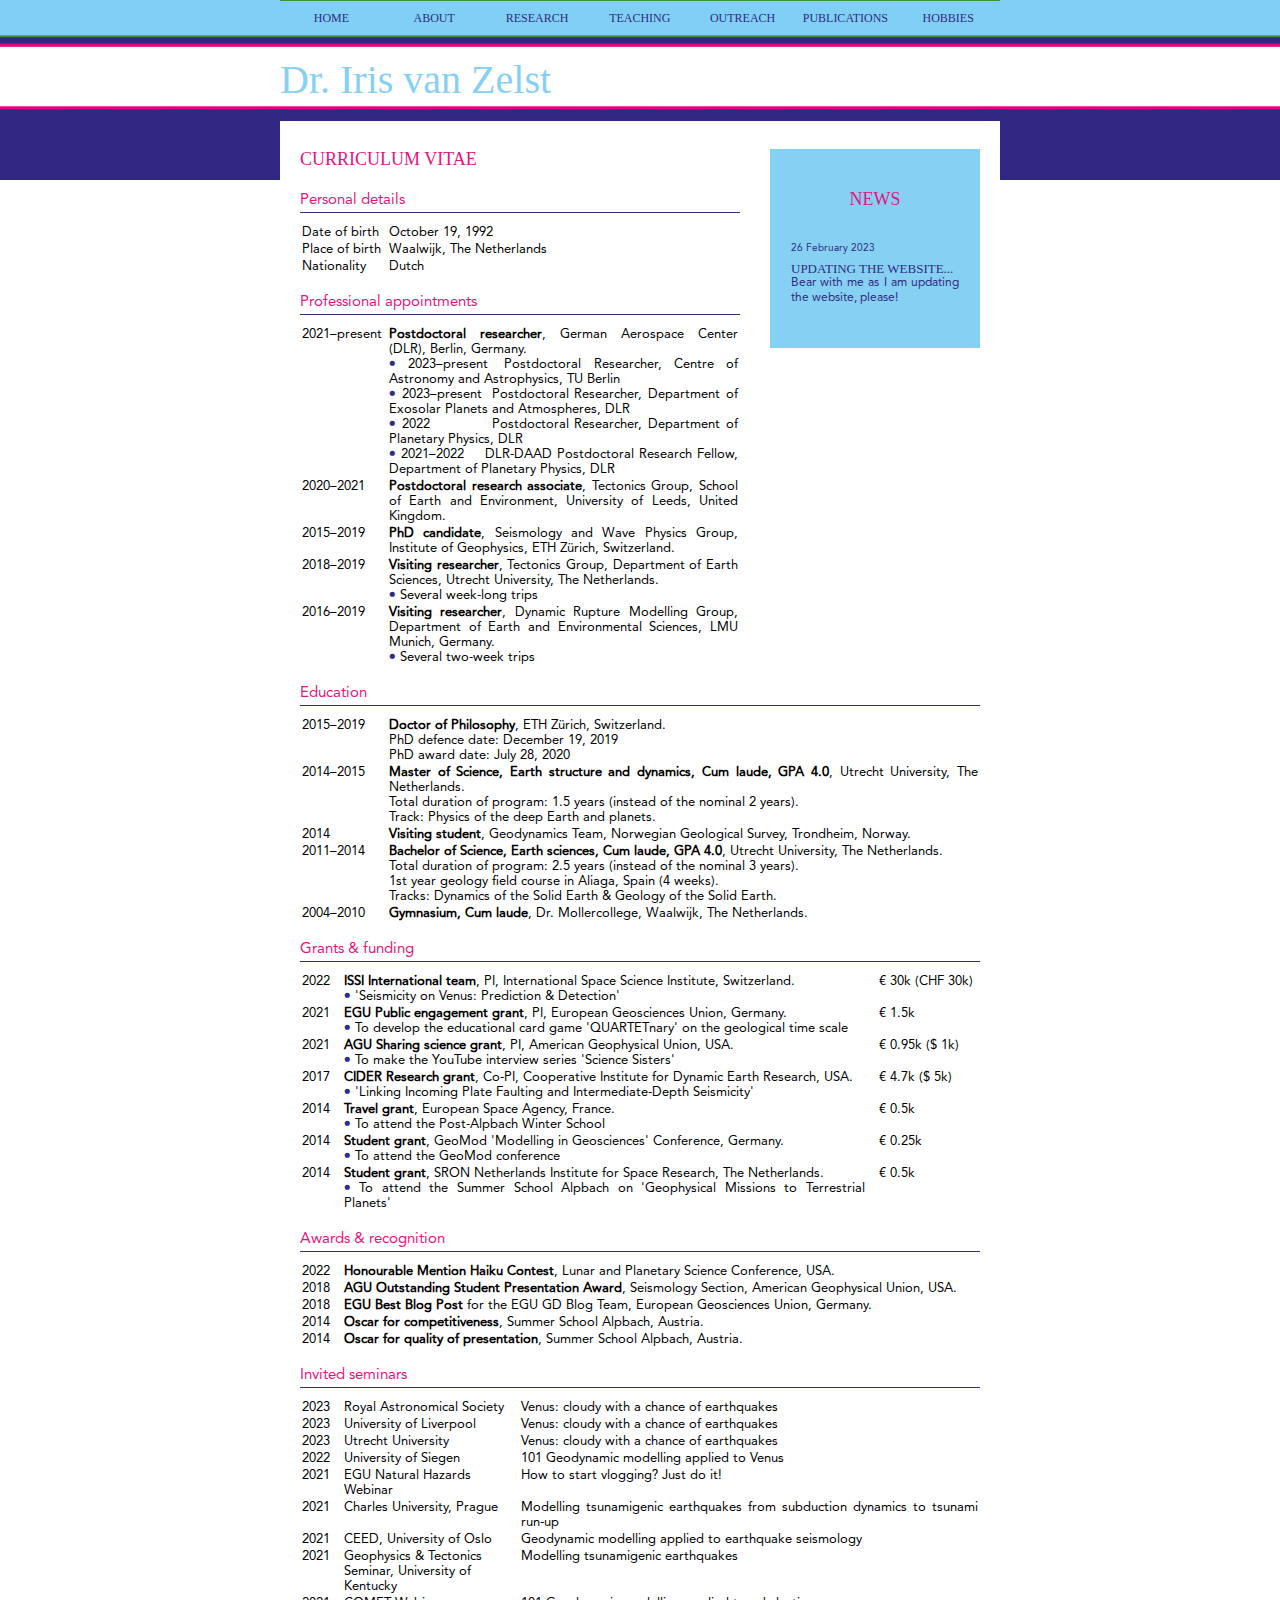
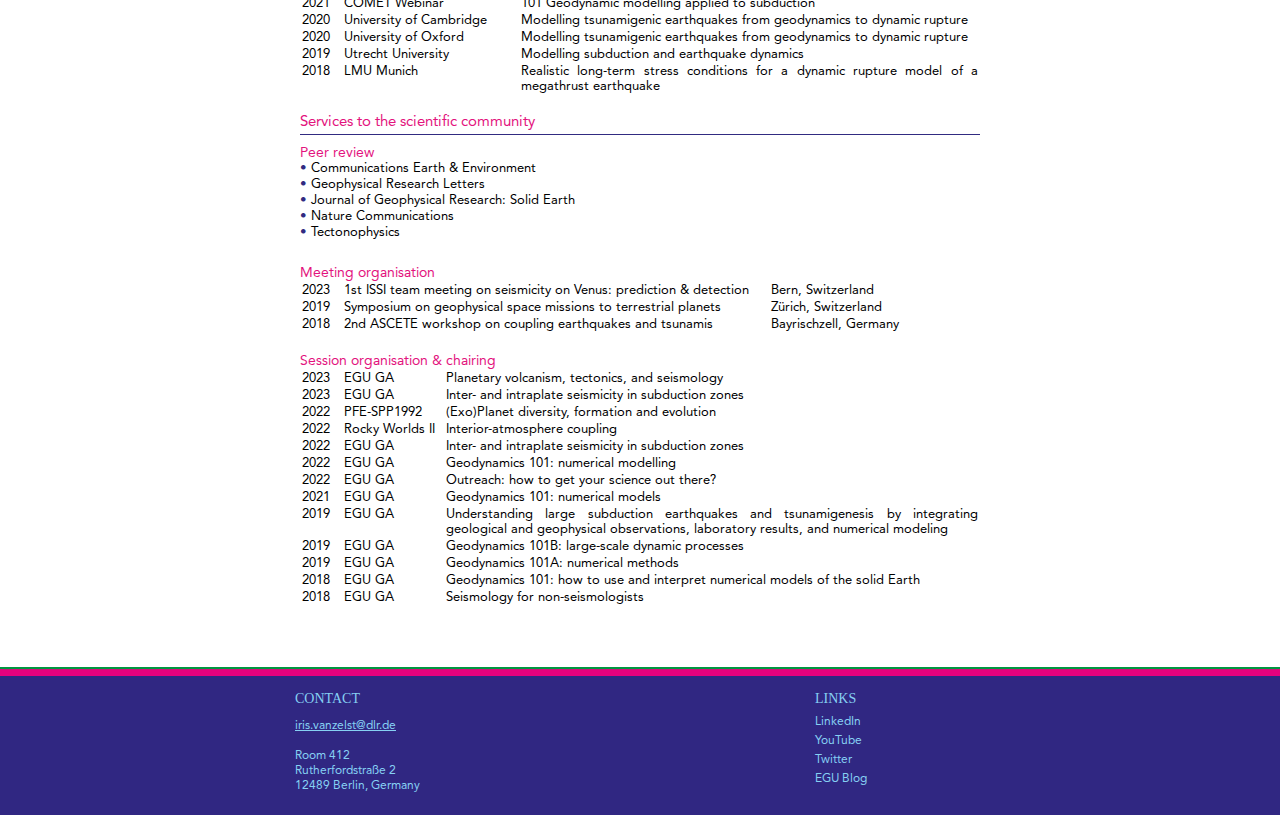
==== about.html @ 46ee4414 "smaller changes" ====
<!DOCTYPE html>
<!-- Website template by freewebsitetemplates.com -->
<html>
<head>
	<meta charset="UTF-8">
	<title>Dr. Iris van Zelst</title>
	<link rel="stylesheet" href="css/style.css" type="text/css">
	<!--[if IE]>
		<link rel="stylesheet" href="css/ie.css" type="text/css" charset="utf-8">
	<![endif]-->
		<script src="https://code.jquery.com/jquery-1.11.3.min.js"></script>
		<link rel="icon" type="image/png" href="images/logo.png" />
</head>
<body>
	<div id="background">
		<div id="page">
			
			<header></header>
			
			<div id="contents">
				<sidebar></sidebar>
				<div id="program">
					<h2>Curriculum Vitae</h2>
					<!--<p>
						Click <a href="cv_Iris.pdf" target="_blank">here</a> to download a pdf version of my complete CV.
					</p>-->
					 
 					<h3>Personal details</h3>
 					<hr noshade>
					
 					<table>
 					  <tr>
 					    <td style="vertical-align:top;" width="85px">Date of birth</td>
 					    <td>October 19, 1992</td> 
 					  </tr>
 					  <tr>
 					    <td style="vertical-align:top;" width="85px">Place of birth</td>
 					    <td style="vertical-align:top;">Waalwijk, The Netherlands</td> 
 					  </tr>
 					  <tr>
 					    <td style="vertical-align:top;" width="85px">Nationality</td>
 					    <td style="vertical-align:top;">Dutch</td> 
 					  </tr>
 					</table>
 					<br>
					 
					<h3>Professional appointments</h3>
					<hr noshade>
					
					<table>
					  <tr>
					    <td style="vertical-align:top;" width="85px">2021–present</td>
					    <td><span>Postdoctoral researcher</span>, German Aerospace Center (DLR), Berlin, Germany. <br>
						<span style="color:#312B81">&bull;</span> 2023–present <span style="color:#fff">-</span>Postdoctoral Researcher, Centre of Astronomy and Astrophysics, TU Berlin <br>
						<span style="color:#312B81">&bull;</span> 2023–present <span style="color:#fff">-</span>Postdoctoral Researcher, Department of Exosolar Planets and Atmospheres, DLR <br>
						<span style="color:#312B81">&bull;</span> 2022<span style="color:#fff; font-weight:normal">–present -</span>Postdoctoral Researcher, Department of Planetary Physics, DLR <br>
						<span style="color:#312B81">&bull;</span> 2021–2022<span style="color:#fff">----</span> DLR-DAAD Postdoctoral Research Fellow, Department of Planetary Physics, DLR
						
						</td> 
					  </tr>
  					  <tr>
  					    <td style="vertical-align:top;" width="85px">2020–2021</td>
  					    <td><span>Postdoctoral research associate</span>, Tectonics Group, School of Earth and Environment, University of Leeds, United Kingdom.</td> 
  					  </tr>
					  <tr>
					    <td style="vertical-align:top;" width="85px">2015–2019</td>
					    <td><span>PhD candidate</span>, Seismology and Wave Physics Group, Institute of Geophysics, ETH Z&uuml;rich, Switzerland. <br></td> 
					  </tr>
					  <tr>
					    <td style="vertical-align:top;" width="85px">2018–2019</td>
					    <td style="vertical-align:top;"><span>Visiting researcher</span>, Tectonics Group, Department of Earth Sciences, Utrecht University, The Netherlands.<br> <span style="color:#312B81">&bull;</span> Several week-long trips</td> 
					  </tr>
					  <tr>
					    <td style="vertical-align:top;" width="85px">2016–2019</td>
					    <td style="vertical-align:top;"><span>Visiting researcher</span>, Dynamic Rupture Modelling Group, Department of Earth and Environmental Sciences, LMU Munich, Germany.<br> <span style="color:#312B81">&bull;</span> Several two-week trips</td> 
					  </tr>
					</table>
					<br>
					
					<h3>Education</h3>
					<hr noshade>
					<table>
				  <tr>
				    <td style="vertical-align:top;" width="85px">2015–2019</td>
				    <td style="vertical-align:top;"><span>Doctor of Philosophy</span>, ETH Z&uuml;rich, Switzerland. <br>PhD defence date: December 19, 2019 <br> PhD award date: July 28, 2020 </td> 
				  </tr>	
					  <tr>
					    <td style="vertical-align:top;" width="85px">2014–2015</td>
					    <td style="vertical-align:top;"><span>Master of Science, Earth structure and dynamics, Cum laude, GPA 4.0</span>, Utrecht University, The Netherlands. <br> Total duration of program: 1.5 years (instead of the nominal 2 years).<br>Track: Physics of the deep Earth and planets.</td>
					  </tr>
					  <tr>
					    <td style="vertical-align:top;" width="85px">2014</td>
					    <td style="vertical-align:top;"><span>Visiting student</span>, Geodynamics Team, Norwegian Geological Survey, Trondheim, Norway.</td> 
					  </tr>
					  <tr>
					    <td style="vertical-align:top;" width="85px">2011–2014</td>
					    <td style="vertical-align:top;"><span>Bachelor of Science, Earth sciences, Cum laude, GPA 4.0</span>, Utrecht University, The Netherlands. <br> Total duration of program: 2.5 years (instead of the nominal 3 years). <br> 1st year geology field course in Aliaga, Spain (4 weeks). <br> Tracks: Dynamics of the Solid Earth & Geology of the Solid Earth.</td> 
					  </tr>
					  <tr>
						  <td style="vertical-align:top;" width="85px">2004–2010</td>
						  <td style="vertical-align:top;"><span>Gymnasium, Cum laude</span>, Dr. Mollercollege, Waalwijk, The Netherlands.</td>
					  </tr>
					</table>
					<br>
					
					<h3>Grants & funding</h3>
					<hr noshade>
					<table>
						<tr>
							<td style="vertical-align:top;">2022</td> 
							<td style="vertical-align:top;"><span>ISSI International team</span>, PI, International Space Science Institute, Switzerland. <br> <span style="color:#312B81">&bull;</span> 'Seismicity on Venus: Prediction & Detection'</td>
							<td style="vertical-align:top; horizontal-align:center"> </td>
							<td style="vertical-align:top; horizontal-align:center"> € 30k  (CHF 30k) </td>
						</tr>
						
						<tr>
							<td style="vertical-align:top;">2021</td> 
							<td style="vertical-align:top;"><span>EGU Public engagement grant</span>, PI, European Geosciences Union, Germany. <br> <span style="color:#312B81">&bull;</span> To develop the educational card game 'QUARTETnary' on the geological time scale</td>
							<td style="vertical-align:top; horizontal-align:center"> </td>
							<td style="vertical-align:top; horizontal-align:center"> € 1.5k </td>
						</tr>
						
						<tr>
							<td style="vertical-align:top;">2021</td> 
							<td style="vertical-align:top;"><span>AGU Sharing science grant</span>, PI, American Geophysical Union, USA. <br> <span style="color:#312B81">&bull;</span> To make the YouTube interview series 'Science Sisters'</td>
							<td style="vertical-align:top; horizontal-align:center"> </td>
							<td style="vertical-align:top; horizontal-align:center"> € 0.95k  ($ 1k) </td>
						</tr>
						<tr>
							<td style="vertical-align:top;" width="40px">2017</td> 
							<td style="vertical-align:top;" width="525px"><span>CIDER Research grant</span>, Co-PI, Cooperative Institute for Dynamic Earth Research, USA. <br> <span style="color:#312B81">&bull;</span> 'Linking Incoming Plate Faulting and Intermediate-Depth Seismicity'</td>
							<td style="vertical-align:top; horizontal-align:center" width="10px"> </td>
							<td style="vertical-align:top; horizontal-align:center" width="100px"> € 4.7k  ($ 5k) </td>
						</tr>
						
						<tr>
							<td style="vertical-align:top;">2014</td> 
							<td style="vertical-align:top;"><span>Travel grant</span>, European Space Agency, France. <br> <span style="color:#312B81">&bull;</span> To attend the Post-Alpbach Winter School </td>
							<td style="vertical-align:top; horizontal-align:center"> </td>
							<td style="vertical-align:top; horizontal-align:center"> € 0.5k </td>
						</tr>
						<tr>
							<td style="vertical-align:top;">2014</td> 
							<td style="vertical-align:top;"><span>Student grant</span>, GeoMod 'Modelling in Geosciences' Conference, Germany. <br> <span style="color:#312B81">&bull;</span> To attend the GeoMod conference </td>
							<td style="vertical-align:top; horizontal-align:center"> </td>
							<td style="vertical-align:top; horizontal-align:center"> € 0.25k </td>
						</tr>
						<tr>
							<td style="vertical-align:top;">2014</td> 
							<td style="vertical-align:top;"><span>Student grant</span>, SRON Netherlands Institute for Space Research, The Netherlands. <br> <span style="color:#312B81">&bull;</span> To attend the Summer School Alpbach on 'Geophysical Missions to Terrestrial Planets' </td>
							<td style="vertical-align:top; horizontal-align:center"> </td>
							<td style="vertical-align:top; horizontal-align:center"> € 0.5k </td>
						</tr>
					</table>
					<br>
					

					
					<h3>Awards & recognition</h3>
					<hr noshade>
					<table>
						<tr>
							<td style="vertical-align:top;">2022</td> 
							<td style="vertical-align:top;"><span>Honourable Mention Haiku Contest</span>, Lunar and Planetary Science Conference, USA.</td>
						</tr>
						
						<tr>
							<td style="vertical-align:top;">2018</td> 
							<td style="vertical-align:top;"><span>AGU Outstanding Student Presentation Award</span>, Seismology Section, American Geophysical Union, USA.</td>
						</tr>
						<tr>
							<td style="vertical-align:top;">2018</td> 
							<td style="vertical-align:top;"><span>EGU Best Blog Post</span> for the EGU GD Blog Team, European Geosciences Union, Germany.</td>
						</tr>
				
						<tr>
							<td style="vertical-align:top;">2014</td> 
							<td style="vertical-align:top;"><span>Oscar for competitiveness</span>, Summer School Alpbach, Austria.</td>
						</tr>
						<tr>
							<td style="vertical-align:top;" width="40px">2014</td> 
							<td style="vertical-align:top;"><span>Oscar for quality of presentation</span>, Summer School Alpbach, Austria.</td>
						</tr>
					</table>
					<br>
					
					<h3>Invited seminars</h3>
					<hr noshade>
					<table>
						<tr>
							<td style="vertical-align:top;">2023</td> 
							<td style="vertical-align:top;">Royal Astronomical Society</td>
							<td style="vertical-align:top;">Venus: cloudy with a chance of earthquakes</td>
						</tr>
						<tr>
							<td style="vertical-align:top;">2023</td> 
							<td style="vertical-align:top;">University of Liverpool</td>
							<td style="vertical-align:top;">Venus: cloudy with a chance of earthquakes</td>
						</tr>
						<tr>
							<td style="vertical-align:top;">2023</td> 
							<td style="vertical-align:top;">Utrecht University</td>
							<td style="vertical-align:top;">Venus: cloudy with a chance of earthquakes</td>
						</tr>
						<tr>
							<td style="vertical-align:top;">2022</td> 
							<td style="vertical-align:top;">University of Siegen</td>
							<td style="vertical-align:top;">101 Geodynamic modelling applied to Venus</td>
						</tr>
						<tr>
							<td style="vertical-align:top;">2021</td> 
							<td style="vertical-align:top;">EGU Natural Hazards <br> Webinar</td>
							<td style="vertical-align:top;">How to start vlogging? Just do it!</td>
						</tr>
						<tr>
							<td style="vertical-align:top;">2021</td> 
							<td style="vertical-align:top;">Charles University, Prague</td>
							<td style="vertical-align:top;">Modelling tsunamigenic earthquakes from subduction dynamics to tsunami run-up</td>
						</tr>
						<tr>
							<td style="vertical-align:top;">2021</td> 
							<td style="vertical-align:top;">CEED, University of Oslo</td>
							<td style="vertical-align:top;">Geodynamic modelling applied to earthquake seismology</td>
						</tr>
						<tr>
							<td style="vertical-align:top;">2021</td> 
							<td style="vertical-align:top;">Geophysics & Tectonics <br> Seminar, University of <br> Kentucky</td>
							<td style="vertical-align:top;">Modelling tsunamigenic earthquakes</td>
						</tr>
						<tr>
							<td style="vertical-align:top;">2021</td> 
							<td style="vertical-align:top;">COMET Webinar</td>
							<td style="vertical-align:top;">101 Geodynamic modelling applied to subduction</td>
						</tr>
						<tr>
							<td style="vertical-align:top;">2020</td> 
							<td style="vertical-align:top;">University of Cambridge</td>
							<td style="vertical-align:top;">Modelling tsunamigenic earthquakes from geodynamics to dynamic rupture</td>
						</tr>
						<tr>
							<td style="vertical-align:top;">2020</td> 
							<td style="vertical-align:top;">University of Oxford</td>
							<td style="vertical-align:top;">Modelling tsunamigenic earthquakes from geodynamics to dynamic rupture</td>
						</tr>
						<tr>
							<td style="vertical-align:top;">2019</td> 
							<td style="vertical-align:top;">Utrecht University</td>
							<td style="vertical-align:top;">Modelling subduction and earthquake dynamics</td>
						</tr>
						<tr>
							<td style="vertical-align:top;" width="40px">2018</td> 
							<td style="vertical-align:top;" width="175px">LMU Munich</td>
							<td style="vertical-align:top;">Realistic long-term stress conditions for a dynamic rupture model of a megathrust earthquake</td>
						</tr>
					</table>
					
					<br>
					<h3>Services to the scientific community</h3>
					<hr noshade>
					
					<h1>Peer review</h1>
					
					<p>
						<span style="color:#312B81">&bull;</span> Communications Earth & Environment <br> 
						<span style="color:#312B81">&bull;</span> Geophysical Research Letters <br> 
						<span style="color:#312B81">&bull;</span> Journal of Geophysical Research: Solid Earth <br> 
						<span style="color:#312B81">&bull;</span> Nature Communications <br> 
						<span style="color:#312B81">&bull;</span> Tectonophysics  
					</p>
					
					<h1>Meeting organisation</h1>
					<table>
						<tr>
							<td style="vertical-align:top;">2023</td> 
							<td style="vertical-align:top;">1st ISSI team meeting on seismicity on Venus: prediction & detection</td>
							<td style="vertical-align:top;">Bern, Switzerland</td>
						</tr>
						<tr>
							<td style="vertical-align:top;">2019</td> 
							<td style="vertical-align:top;">Symposium on geophysical space missions to terrestrial planets</td>
							<td style="vertical-align:top;">Zürich, Switzerland</td>
						</tr>
						<tr>
							<td style="vertical-align:top;" width="40px">2018</td> 
							<td style="vertical-align:top;" width="425px">2nd ASCETE workshop on coupling earthquakes and tsunamis</td>
							<td style="vertical-align:top;">Bayrischzell, Germany</td>
						</tr>
					</table>
					
					<br>
					<h1>Session organisation & chairing</h1>
					<table>
						<tr>
							<td style="vertical-align:top;">2023</td> 
							<td style="vertical-align:top;">EGU GA</td>
							<td style="vertical-align:top;">Planetary volcanism, tectonics, and seismology </td>
						</tr>
						<tr>
							<td style="vertical-align:top;">2023</td> 
							<td style="vertical-align:top;">EGU GA</td>
							<td style="vertical-align:top;">Inter- and intraplate seismicity in subduction zones</td>
						</tr>
						<tr>
							<td style="vertical-align:top;">2022</td> 
							<td style="vertical-align:top;">PFE-SPP1992</td>
							<td style="vertical-align:top;">(Exo)Planet diversity, formation and evolution</td>
						</tr>
						<tr>
							<td style="vertical-align:top;">2022</td> 
							<td style="vertical-align:top;">Rocky Worlds II</td>
							<td style="vertical-align:top;">Interior-atmosphere coupling</td>
						</tr>
						<tr>
							<td style="vertical-align:top;">2022</td> 
							<td style="vertical-align:top;">EGU GA</td>
							<td style="vertical-align:top;">Inter- and intraplate seismicity in subduction zones</td>
						</tr>
						<tr>
							<td style="vertical-align:top;">2022</td> 
							<td style="vertical-align:top;">EGU GA</td>
							<td style="vertical-align:top;">Geodynamics 101: numerical modelling</td>
						</tr>
						<tr>
							<td style="vertical-align:top;">2022</td> 
							<td style="vertical-align:top;">EGU GA</td>
							<td style="vertical-align:top;">Outreach: how to get your science out there?</td>
						</tr>
						<tr>
							<td style="vertical-align:top;">2021</td> 
							<td style="vertical-align:top;">EGU GA</td>
							<td style="vertical-align:top;">Geodynamics 101: numerical models</td>
						</tr>
						<tr>
							<td style="vertical-align:top;">2019</td> 
							<td style="vertical-align:top;">EGU GA</td>
							<td style="vertical-align:top;">Understanding large subduction earthquakes and tsunamigenesis by integrating geological and geophysical observations, laboratory results, and numerical modeling</td>
						</tr>
						<tr>
							<td style="vertical-align:top;">2019</td> 
							<td style="vertical-align:top;">EGU GA</td>
							<td style="vertical-align:top;">Geodynamics 101B: large-scale dynamic processes</td>
						</tr>
						<tr>
							<td style="vertical-align:top;">2019</td> 
							<td style="vertical-align:top;">EGU GA</td>
							<td style="vertical-align:top;">Geodynamics 101A: numerical methods</td>
						</tr>
						<tr>
							<td style="vertical-align:top;">2018</td> 
							<td style="vertical-align:top;">EGU GA</td>
							<td style="vertical-align:top;">Geodynamics 101: how to use and interpret numerical models of the solid Earth</td>
						</tr>
						<tr>
							<td style="vertical-align:top;" width="40px">2018</td> 
							<td style="vertical-align:top;" width="100px">EGU GA</td>
							<td style="vertical-align:top;">Seismology for non-seismologists</td>
						</tr>
					</table>					
				</div>
				
			</div>
				<footer></footer>
			
		    <!-- code for including header/footer -->
		       <script type="text/javascript">
     
		         // we're ready, include away
		         $(window).ready(function(){
       
		           // use easy AJAX jQuery helpers
       
		           // add header.html into <header>
		           $.get("header.html", function(fileData){
		             $('header').html(fileData);
		           });
				   
		           // add footer.html into <footer>
		           $.get("sidebar.html", function(fileData){
		             $('sidebar').html(fileData);
		           });
       
		           // add footer.html into <footer>
		           $.get("footer.html", function(fileData){
		             $('footer').html(fileData);
		           });
       
		         });
		       </script>
		</div>
	</div>
</body>
</html>
---- css/style.css ----
/* Website template by freewebsitetemplates.com */
@font-face {
	font-family: 'Avenir Roman';
	src: url('../fonts/AvenirLTStd-Roman.otf');
	font-weight: normal;
	font-style: normal;
}
body {
	background: #fff repeat left top;
	font-family: 'Avenir Roman';
	margin: 0;
}
#background {
	background: url(../images/bg-top.png) repeat-x left top;
	background-size: 90px 180px;
}
#page {
	width: 720px;
	margin: 0 auto;
}
img {
	border: 0;
}
/*------------------------------ HEADER ------------------------------*/
#sidebar, #sidebar > div > div .body, #sidebar {
	background: url(../images/bg-sidebar4.png) no-repeat;
}
.more {
	font-family: 'Avenir Roman';
	font-size: 14px;
	padding-right: 15px;
	text-decoration: none;
	text-transform: uppercase;
}
/*------------------------------ HEADER ------------------------------*/
#header {
	background: url(../images/bg-) repeat left top;
	height: 85px;
	margin-bottom: 36px;
}
/** Logo **/
#logo a {
	color: #86D0F3;
	font-family: "Avenir Black";
	font-size: 40px;
	line-height: 78px;
	text-decoration: none;
}
/** Navigation **/
#navigation {
	display: inline-block;
	list-style: none;
	width: 100%;
	margin: 0 0 10px;
	padding: 0;
}
#navigation li {
	float: left;
	height: 25px;
	width: 102.8px;
}
#navigation li a {
	color: #312B81;
	display: block;
	font-family: "Avenir Black";
	font-size: 12px;
	line-height: 35px;
	border-top: 1px solid #43933B;
	padding: 0;
	text-align: center;
	text-decoration: none;
	text-transform: uppercase;
}
#navigation li a:hover, #navigation li.selected a {
	background-color: #312B81;
	color: #fff;
	height: 36.5px;
	border-left: 1px solid #43933B;
	border-right: 1px solid #43933B;
}
/*------------------------------ CONTENTS ------------------------------*/
#contents {
	background-color: #fff;
	display: inline-block;
	width: 100%;
	margin-bottom: 36px;
}
#contents h2 {
	color: #E3147E;
	font-family: "Avenir Black";
	font-size: 18px;
	line-height: 20px;
	font-weight: normal;
	margin: 0;
	text-transform: uppercase;
}
#contents h3 {
	color: #E3147E;
	font-family: "Avenir Roman";
	font-size: 15px;
	line-height: 15px;
	font-weight: normal;
	margin: 0;
}
#contents h1 {
	color: #E3147E;
	font-family: "Avenir Roman";
	font-size: 14px;
	line-height: 16px;
	font-weight: normal;
	margin: 0;
}
#contents a h1 {
	color: #312B81;
	font-family: "Avenir Roman";
	font-size: 14px;
	line-height: 16px;
	font-weight: normal;
	margin: 0;
}
#contents a h1:hover {
	color: #43933B;
	font-family: "Avenir Roman";
	font-size: 14px;
	line-height: 16px;
	font-weight: normal;
	margin: 0;
    text-decoration: underline;
}
#contents p {
	color: #000000; 
	font-size: 13px;
	line-height: 16px;
	margin: 0;
	padding: 0 0 24px;
}
#contents p a {
	color: #43933B;
	text-decoration: none;
}
#contents p a:hover {
	color: #43933B;
	text-decoration: underline;
}
#contents p em a {
	font-weight: normal;
}
#contents p b {
	display: block;
	font-size: 14px;
}
#contents .header {
	background-color: #312B81;
	padding: 20px 20px;
}
#contents .header #sidebar {
	margin-right: 0;
	margin-top: 0;
}
#contents .header p {
	color: #fff;
	font-family: "Avenir Roman";
	font-size: 14px;
	line-height: 18px;
	padding: 0;
	text-align: justify;
}
#contents .header p a {
	font-weight: normal;
}
#contents #sidebar p {
	color: #312B81;
	font-family: "Avenir Roman"
	font-size: 14px;
	padding: 0;
	text-align: justify;
}
#contents .header p a {
	color: #43933B;
}
#contents > div.footer {
	background-color: #000000; 
	border-top: 1px solid #312B81; 
	padding: 12px 10px;
}
#contents > div.footer:after, #blog:after {
	clear:both;
	content:"";
	display:block;
	height:1%;
	line-height:0;
	visibility:hidden;
}
#contents > .footer .section {
	display: inline-block;
	width: 450px;
	margin: 0 0 0 10px;
	vertical-align: text-top;
}
#contents > .footer h2 {
	color: #86D0F3; 
	margin: 0 0 24px;
}
#contents > .footer h3 {
	color: #86D0F3;
	font-family: "Avenir Black";
	font-size: 18px;
	font-weight: normal;
	margin: 0 0 6px;
	text-transform: uppercase;
}
#contents > .footer p, #events ul li p {
	color: #312B81;
}
#contents > .footer p a, #events ul li p a {
	color: #43933B;
}
#contents > .footer p a:hover, #events ul li p a:hover {
	color: #43933B;
}
/** adbox **/
#adbox {
	height: 342px;
}
/** featured **/
#featured {
	padding: 20px 20px 0px;
}
#featured h2 {
	margin-bottom: 12px;
}
#featured > p {
	color: #000000;
	font-family: "Avenir Roman";
	font-size: 14px;
	line-height: 18px;
	padding-bottom: 20px;
	text-align: justify;
}
#featured > p a {
	color: #43933B;
	font-weight: normal;
}
#featured > ul {
	display: inline-block;
	list-style: none;
	margin: 0 0 30px;
	padding: 0;
}
#featured > ul li {
	float: left;
	background-color: #86D0F3;
	width: 200px;
	margin-right: 20px;
	padding: 0px;
}
#featured > ul li p {
	color: #312B81;
	padding: 6px 15px 7.5px;
	font-size: 13px;
	line-height:16px;
}
#featured > ul li p a{
	color: #E3147E;
	padding: -6px 15px 7.5px;
	font-size: 14px;
	line-height:16px;
}
/** SIDEBAR **/
#sidebar {
	float: right;
	background-position: 0 0;
	width: 210px;
	border-bottom: 1px solid #86D0F3;
	margin: 28px 20px 0 30px;
	padding-top: 40px;
}
#sidebar h2 {
	margin: 0 0 11px;
	text-align: center;
	text-transform: uppercase;
}
#sidebar h4 {
	color: #E3147E;
	font-family: 'Avenir Black';
	font-size: 14px;
	font-weight: normal;
	margin: 20px 0 0;
	padding: 0 10px;
}
#sidebar h5 {
	color: #312B81;
	font-family: "Avenir Black";
	font-size: 13px;
	font-weight: normal;
	line-height: 15px;
	margin: 0;
	text-transform: uppercase;
}
#sidebar h5 a {
	color: #312B81;
	text-decoration: none;
}
#sidebar h5 a:hover {
	color:#43933B;
	text-decoration: underline;
}
#sidebar p {
	color: #312B81;
	font-size: 12px;
	line-height: 15px;
}
#sidebar p a{
	color: #43933B;
	font-size: 12px;
	line-height: 15px;
}
#sidebar hr {
    height: 0px;
    border: 0;
	display:block;
	border-top: 1px solid #86D0F3;
	margin: 0 0 0px;
}
#sidebar > div {
	background-color: #86D0F3;
	list-style: none;
	margin: 0;
	padding: 0;
	border-left: 1px solid #86D0F3;
	border-right: 1px solid #86D0F3;
	border-top: 1px solid #86D0F3;
}
#sidebar > div .section {
	background-position: right top;
	margin: 0px 0 0;
	padding-top: 2px;
}
#sidebar > div > div:first-child {
	margin: 0;
}
#sidebar > div > div .body {
	background-position: -290px bottom;
	min-height: 81px;
	padding: 12px 20px;
}
#sidebar .body > span {
	color: #312B81;
	display: inline-block;
	font-size: 10px;
	margin: 7px 0;
}
#sidebar > span {
	background-color: #86D0F3;
	display: block;
	border-left: 1px solid #86D0F3;
	border-right: 1px solid #86D0F3;
	padding: 9px 20px;
}
#sidebar a.more {
	font-family: "Avenir Black";
	background-position: right 5px;
	color: #312B81;
	text-decoration: none;
	text-transform: uppercase;
}
#sidebar a.more:hover {
	font-family: "Avenir Black";
	color:#43933B;
	text-decoration: underline;
	text-transform: uppercase;
}
#sidebar .body > ul {
	color: #312B81;
	font-size: x-small;
	list-style-type: disc;
	margin: 0 0 30px;
	padding: 0;
}
#sidebar .body > ul li {
	margin-left: 6px;
}
#sidebar .body > ul li a {
	color: #43933B;
	font-size: 14px;
	line-height: 24px;
	text-decoration: none;
}
#sidebar .body > ul li a:hover {
	color: #43933B;
	text-decoration: underline;
}
/** About and Blog pages **/
#about, #blog {
	min-height: 720px;
	padding: 28px 0 24px 0;
}
#about h2, #about > p, #blog h5, #blog > p {
	padding-left: 20px;
}
#about .section, #blog .section {
	float: left;
	width: 295px;
	padding-left: 20px;
}
#blog {
	min-height: 900px;
}
#blog h5 {
	margin: 0 0 24px;
}
#blog h5 > span {
	color: #86D0F3;
	display: block;
	font-size: 10px;
	line-height: 24px;
}
#blog p.quote {
	font-family: "Avenir Roman";
}
/** Programs **/
#program {
	min-height: 506px;
	padding: 28px 20px 24px 20px;
	text-align: justify;
}
#program table tr th {
	color: #000000;
	font-size: 13px;
	line-height: 15px;
	margin: 0;
	padding: 0 0 0px;
	text-align: justify;
}
#program table tr td {
	color: #000000;
	font-size: 13px;
	line-height: 15px;
	margin: 0;
	padding: 0 0 0px;
	text-align: justify;
}
#program > table tr td span {
	color: #000000;
	font-weight: bold;
}
#program table tr td a{
	color: #312B81;
	font-size: 13px;
	line-height: 15px;
	margin: 0;
	padding: 0 0 0px;
}
#program table tr td a:hover{
	color: #43933B;
	font-size: 13px;
	line-height: 15px;
	margin: 0;
	padding: 0 0 0px;
}
#program h2 {
	margin: 0 0 24px;
}
#program h3 {
	margin: 0 0 4px;
}
#program hr {
    height: 0px;
    border: 0;
	display:block;
	border-top: 1px solid #312B81;
	margin: 0 0 10px;
}
#program > ul {
	color: #312B81;
	font-size: small;
	margin: 0 0 0 15px;
	padding: 0;
}
#program > ul li p span {
	color: #312B81;
	font-family: "Avenir Roman";
}
/**#program > ul li p a {
	color: #000000;
	font-size:13px;
}**/
#program > ul li p a span:hover {
	color: #43933B;
	font-family: "Avenir Black";
}
#program > ul li p {
	margin-bottom: -20px;
}
#program > ol {
	color: #312B81;
	font-size: small;
	margin: 0 0 0 15px;
	padding: 0;
}
#program > ol li p span {
	color: #312B81;
	font-family: "Avenir Roman";
}
#program > ol li p a span:hover {
	color: #43933B;
	font-family: "Avenir Black";
}
#program > ol li p {
	margin-bottom: -20px;
}
#contents #programs {
	padding-left: 0;
	padding-right: 0;
}
#contents #programs > h2 {
	clear: both;
	padding: 0 20px;
	text-transform: uppercase;
}
#programs > ul {
	display: inline-block;
	list-style: none;
	margin: 0;
	padding: 0;
}
#programs > ul li {
	float: left;
	width: 280px;
	margin: 0 20px;
}
#programs > ul li h5, #contacts h5 {
	color: #fff;
	font-family: "Avenir Roman";
	font-size: 16px;
	font-weight: normal;
	margin: 0 0 6px;
	text-transform: uppercase;
}
#programs > ul li h5 a {
	color: #fff;
	text-decoration: none;
}
#programs > ul li h5 a:hover {
	color:#43933B;
	text-decoration: underline;
}
#programs > ol {
	display: inline-block;
	list-style: none;
	margin: 0;
	padding: 0;
}
#programs > ol li {
	float: left;
	width: 280px;
	margin: 0 20px;
}
#programs > ol li h5, #contacts h5 {
	color: #fff;
	font-family: "Avenir Roman";
	font-size: 16px;
	font-weight: normal;
	margin: 0 0 6px;
	text-transform: uppercase;
}
#programs > ol li h5 a {
	color: #fff;
	text-decoration: none;
}
#programs > ol li h5 a:hover {
	color:#43933B;
	text-decoration: underline;
}
/** event-list **/
#event-list .body h5 a + span {
	display: block;
	text-transform: capitalize;
}
#event-list .body h5 + img {
	float: left;
	margin-right: 10px;
	margin-top: 6px;
}
/** Events **/
#events {
	padding: 28px 20px 24px;
}
#events ul {
	list-style: none;
	margin: 0;
	padding: 0;
}
#events ul li {
	background-color: #86D0F3;
	display: inline-block;
	height: 200px;
	width: 440px;
	margin: 0 0 24px;
	text-align: justify;
}
#events ul li > img {
	float: left;
	margin-right: 20px;
}
#events ul li > div {
	padding: 14px 20px 0;
}
#events ul li div h4 {
	color: #E3147E;
	font-family: "Avenir Black";
	font-size: 13px;
	font-weight: normal;
	line-height: 15px;
	margin: 0 0 3px;
}
#events ul li div h4 span{
	color: #312B81;
	font-family: "Avenir Roman";
	font-size: 11px;
	font-weight: normal;
	line-height: 15px;
	margin: 0 0 3px;
}
#events ul li div h4 a {
	color: #fff;
	text-decoration: none;
	text-transform: uppercase;
}
#events ul li div h4 a:hover {
	color:  #43933B;
	text-decoration: none;
	text-transform: uppercase;
	text-decoration: underline;
}
#events ul li div h4 em {
	color: #fff;
	text-decoration: none;
	text-transform: uppercase;
	font-style: normal;
}
#events ul li div h4 a + span {
	display: block;
}
#events ul li div h4 a:hover {
	color:#43933B;
	text-decoration: underline;
}
/** contact **/
#contact {
	min-height: 536px;
	padding: 28px 10px 24px;
}
#contact > p {
	
}

#contact > h2{
	margin: 0 0 0px;
	padding: 0px 10px 20px;
}
#contact ul {
	display: inline-block;
	width: 450px;
	list-style: none;
	margin: 0;
	padding: 0;
}
#contact ul li {
	float: left;
	height: 220px;
	width: 200px;
	margin: 0 10px 24px;
	overflow: hidden;
}
#contact ul li p {
	padding: 0;
}
/** message **/
#message {
	float: left;
	width: 610px;
	padding: 28px 0 0 10px;
}
#message h5 {
	color: #86D0F3;
}
/** list **/
#list {
	float: right;
	width: 280px;
	padding: 28px 10px 0;
}
#list ul {
	color: #312B81;
	font-size: x-small;
	margin: 0 0 0 15px;
	padding: 0;
}
/*------------------------------ FOOTER ------------------------------*/
#footer {
	background: #86D0F3 url(../images/bg-footer.png) repeat-x left top;
	width: 100%;
	height: 100px;
	padding: 24px 0;
	position: absolute;
	left: 0;
}
#footer > div {
	width: 720px;
	margin: 0 auto;
}
#footer > div ul {
	display: inline-block;
	list-style: none;
	width: 100%;
	margin: 0 0 7px;
	padding: 0 5px;
}
#footer > div > ul > li {
	float: left;
	width: 140px;
	margin-left: 20px;
}
#footer > div > ul > li:first-child {
	width: 500px;
	margin: 0;
}
#footer h4 {
	color: #86D0F3;
	font-family: "Avenir Black";
	font-size: 14px;
	font-weight: normal;
	margin: 0 0 5px;
	padding: 0 10px;
	text-transform: uppercase;
}
#footer p {
	color: #86D0F3;
	font-size: 12px;
	line-height: 15px;
	padding: 0 10px;
}
#footer p a {
	color: #86D0F3;
}
#footer p a:hover {
	color: #43933B;
}
#footer ul.navigation {
	padding: 0;
}
#footer ul.navigation li {
	float: left;
	width: 60px;
	padding-left: 10px;
}
#footer ul.navigation li a {
	color: #86D0F3;
	font-size: 12px;
	line-height: 0px;
	text-decoration: none;
}
#footer ul.navigation li a:hover, #connect a:hover {
	color:#43933B;
}
#connect a {
	color: #86D0F3;
	display: block;
	font-size: 12px;
	height: 24px;
	line-height: 24px;
	margin: 0 10px;
	padding-left: 30px;
	text-decoration: none;
}
#connect a.twitter {
	background-position: 0 -62px;
}
#connect a.facebook {
	background-position: 0 -120px;
}
#connect a.googleplus {
	background-position: 0 -178px;
}
#connect a.twitter:hover {
	background-position: 0 -33px;
}
#connect a.facebook:hover {
	background-position: 0 -91px;
}
#connect a.googleplus:hover {
	background-position: 0 -149px;
}
#footnote {
	color: #86D0F3;
	font-size: 12px;
	line-height: 10px;
	margin: 0;
	text-align: center;
}
---- css/ie.css ----
/* Website template by freewebsitetemplates.com */
/*------------------------------ CONTENTS ------------------------------*/
#contents #sidebar {
	*margin-bottom: 6px;
}
#contents > .footer {
	*height: 1%;
}
#contents  > .footer .section {
	*float: left;
	*margin: 0 10px;
}

#contents > #program {
	*min-height: auto;
}
#contents > #programs {
	*height: auto;
}
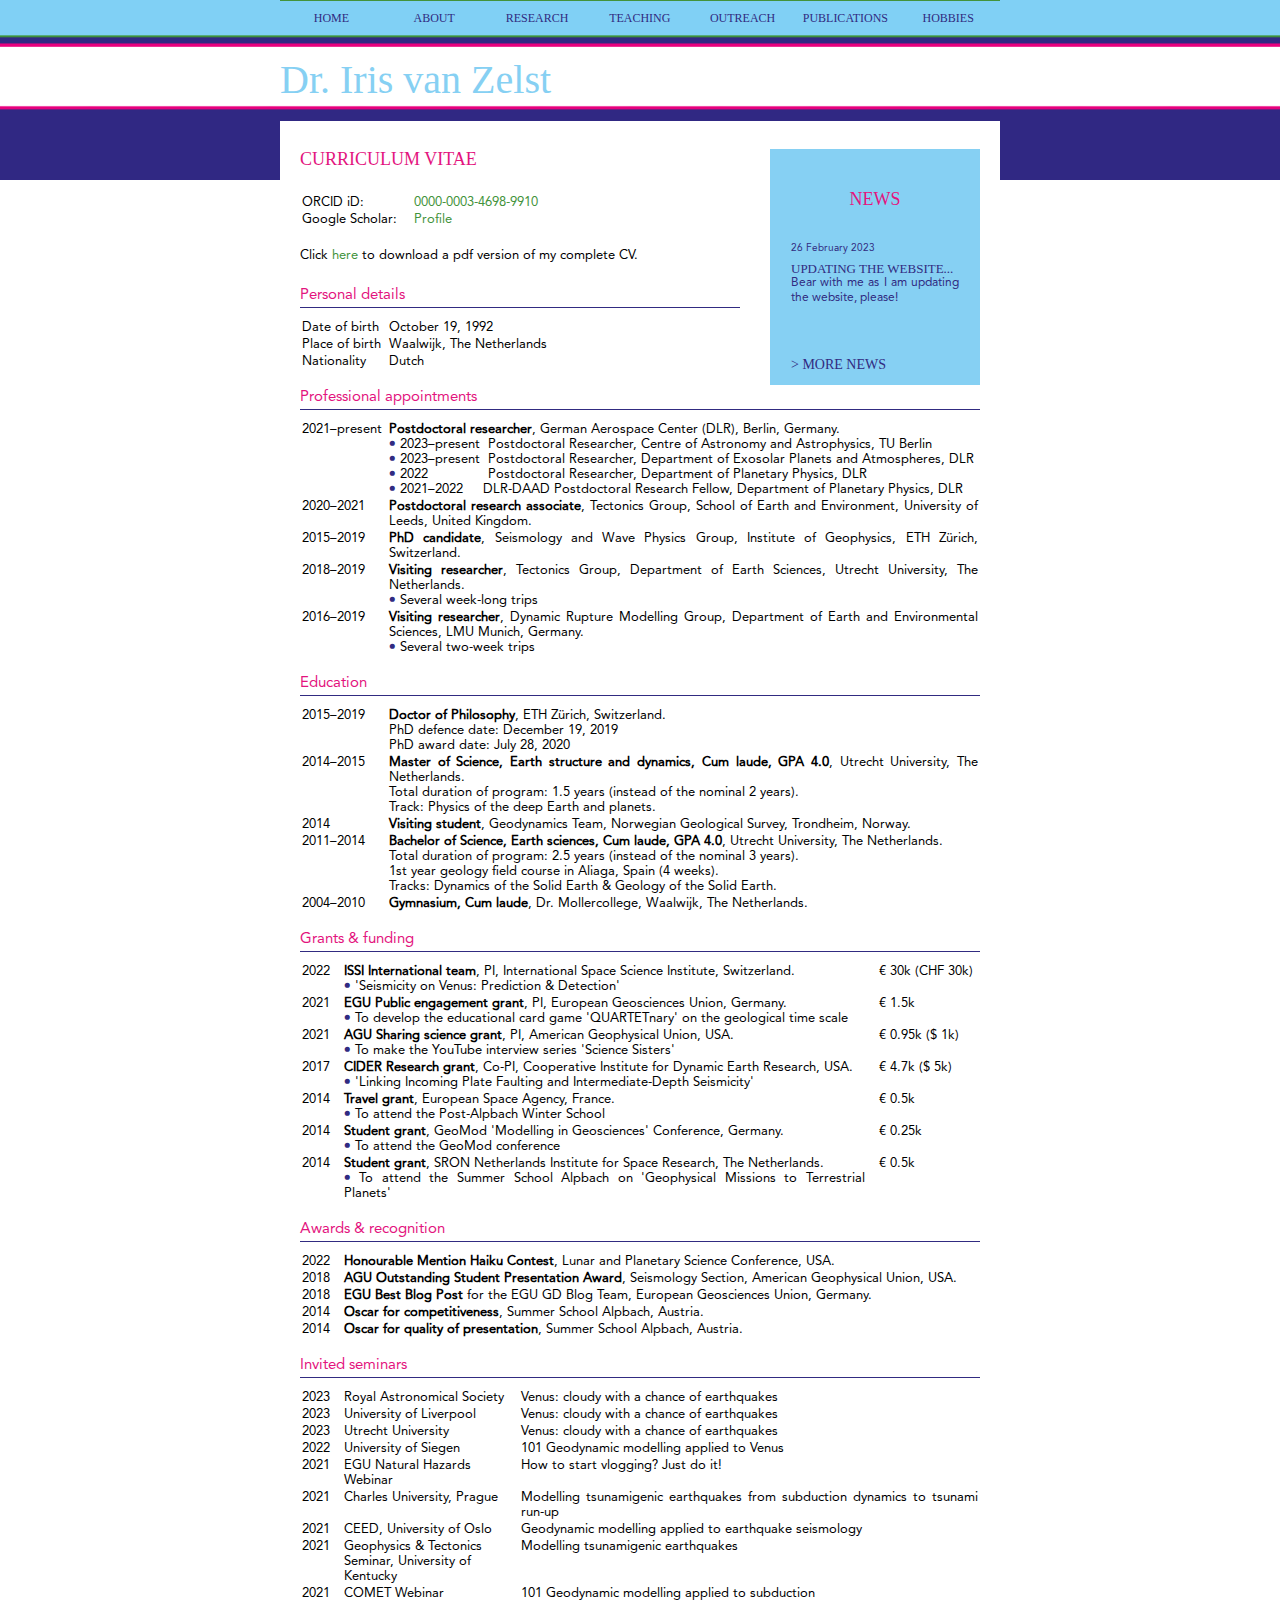
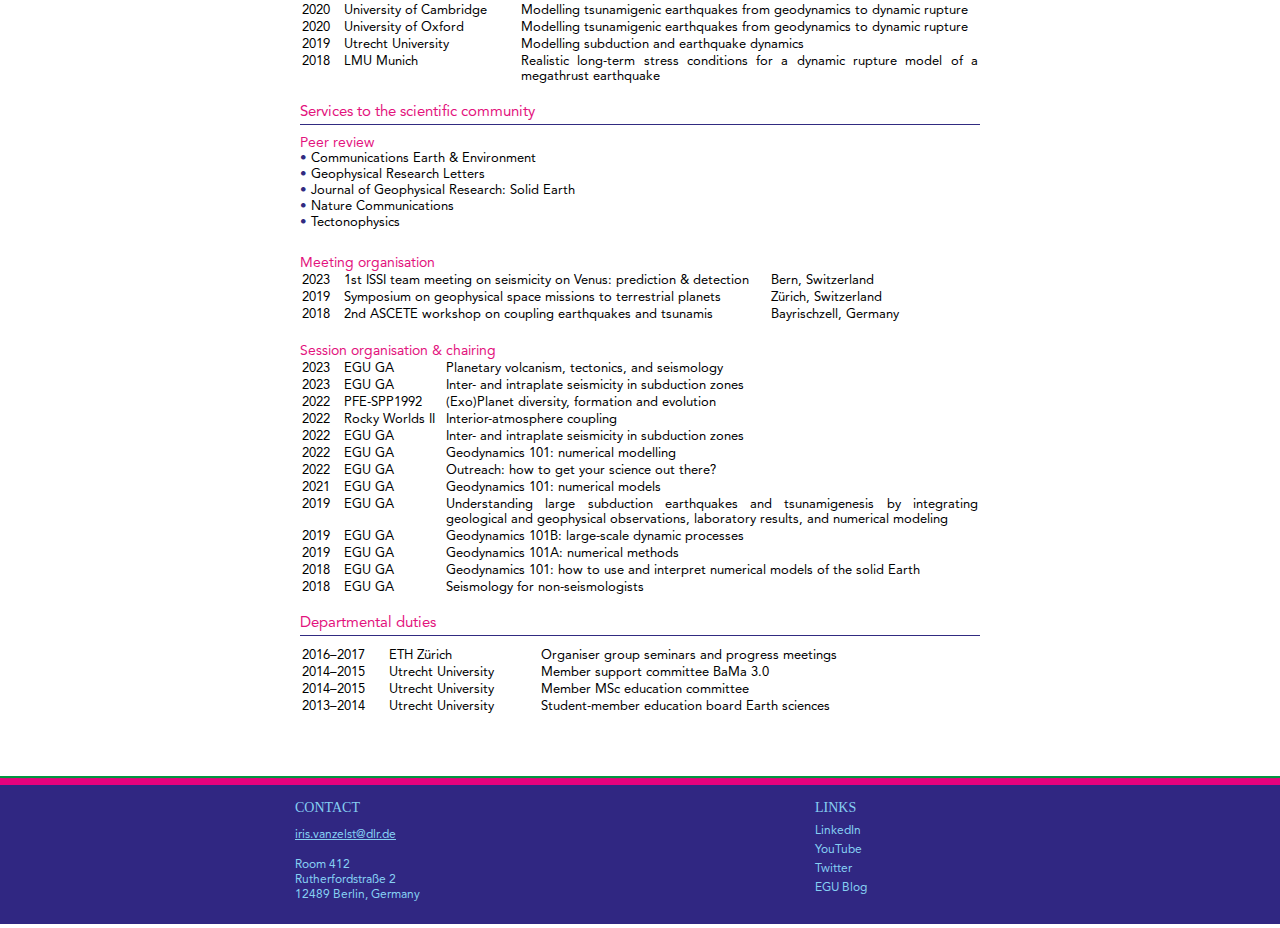
==== commit 0270f537: "add departmental duties" ====
--- a/about.html
+++ b/about.html
@@ -21,9 +21,24 @@
 				<sidebar></sidebar>
 				<div id="program">
 					<h2>Curriculum Vitae</h2>
-					<!--<p>
+					
+					
+	 					<table>
+	 					  <tr>
+	 					    <td style="vertical-align:top;" width="110px">ORCID iD:</td>
+	 					    <td><a target=_none href="https://orcid.org/0000-0003-4698-9910">0000-0003-4698-9910</a></td> 
+	 					  </tr>
+ 					  <tr>
+						  <td>Google Scholar:</td>
+ 					    <td style="vertical-align:top;"><a target=_none href="https://scholar.google.com/citations?user=BzItelwAAAAJ&hl=en">Profile</a>
+						</td>
+					</tr>
+				</table>
+
+						<br>
+					<p>
 						Click <a href="cv_Iris.pdf" target="_blank">here</a> to download a pdf version of my complete CV.
-					</p>-->
+					</p>
 					 
  					<h3>Personal details</h3>
  					<hr noshade>
@@ -355,7 +370,35 @@
 							<td style="vertical-align:top;" width="100px">EGU GA</td>
 							<td style="vertical-align:top;">Seismology for non-seismologists</td>
 						</tr>
-					</table>					
+					</table>	
+					
+					<br>
+					<h3>Departmental duties</h3>
+					<hr noshade>
+					
+					<table>
+						<tr>
+							<td style="vertical-align:top;">2016–2017</td>
+							<td style="vertical-align:top;">ETH Zürich</td>
+							<td style="vertical-align:top;">Organiser group seminars and progress meetings</td>
+						</tr>
+						<tr>
+							<td style="vertical-align:top;">2014–2015</td>
+							<td style="vertical-align:top;">Utrecht University</td>
+							<td style="vertical-align:top;">Member support committee BaMa 3.0</td>
+						</tr>
+						<tr>
+							<td style="vertical-align:top;">2014–2015</td>
+							<td style="vertical-align:top;">Utrecht University</td>
+							<td style="vertical-align:top;">Member MSc education committee</td>
+						</tr>
+						<tr>
+							<td style="vertical-align:top;" width="85px">2013–2014</td>
+							<td style="vertical-align:top;" width="150px">Utrecht University</td>
+							<td style="vertical-align:top;">Student-member education board Earth sciences</td>
+						</tr>
+					</table>
+									
 				</div>
 				
 			</div>
--- a/css/style.css
+++ b/css/style.css
@@ -445,11 +445,12 @@
 	font-weight: bold;
 }
 #program table tr td a{
-	color: #312B81;
+	color: #43933B;
 	font-size: 13px;
 	line-height: 15px;
 	margin: 0;
 	padding: 0 0 0px;
+	text-decoration: none;
 }
 #program table tr td a:hover{
 	color: #43933B;
@@ -457,6 +458,7 @@
 	line-height: 15px;
 	margin: 0;
 	padding: 0 0 0px;
+	text-decoration: underline;
 }
 #program h2 {
 	margin: 0 0 24px;
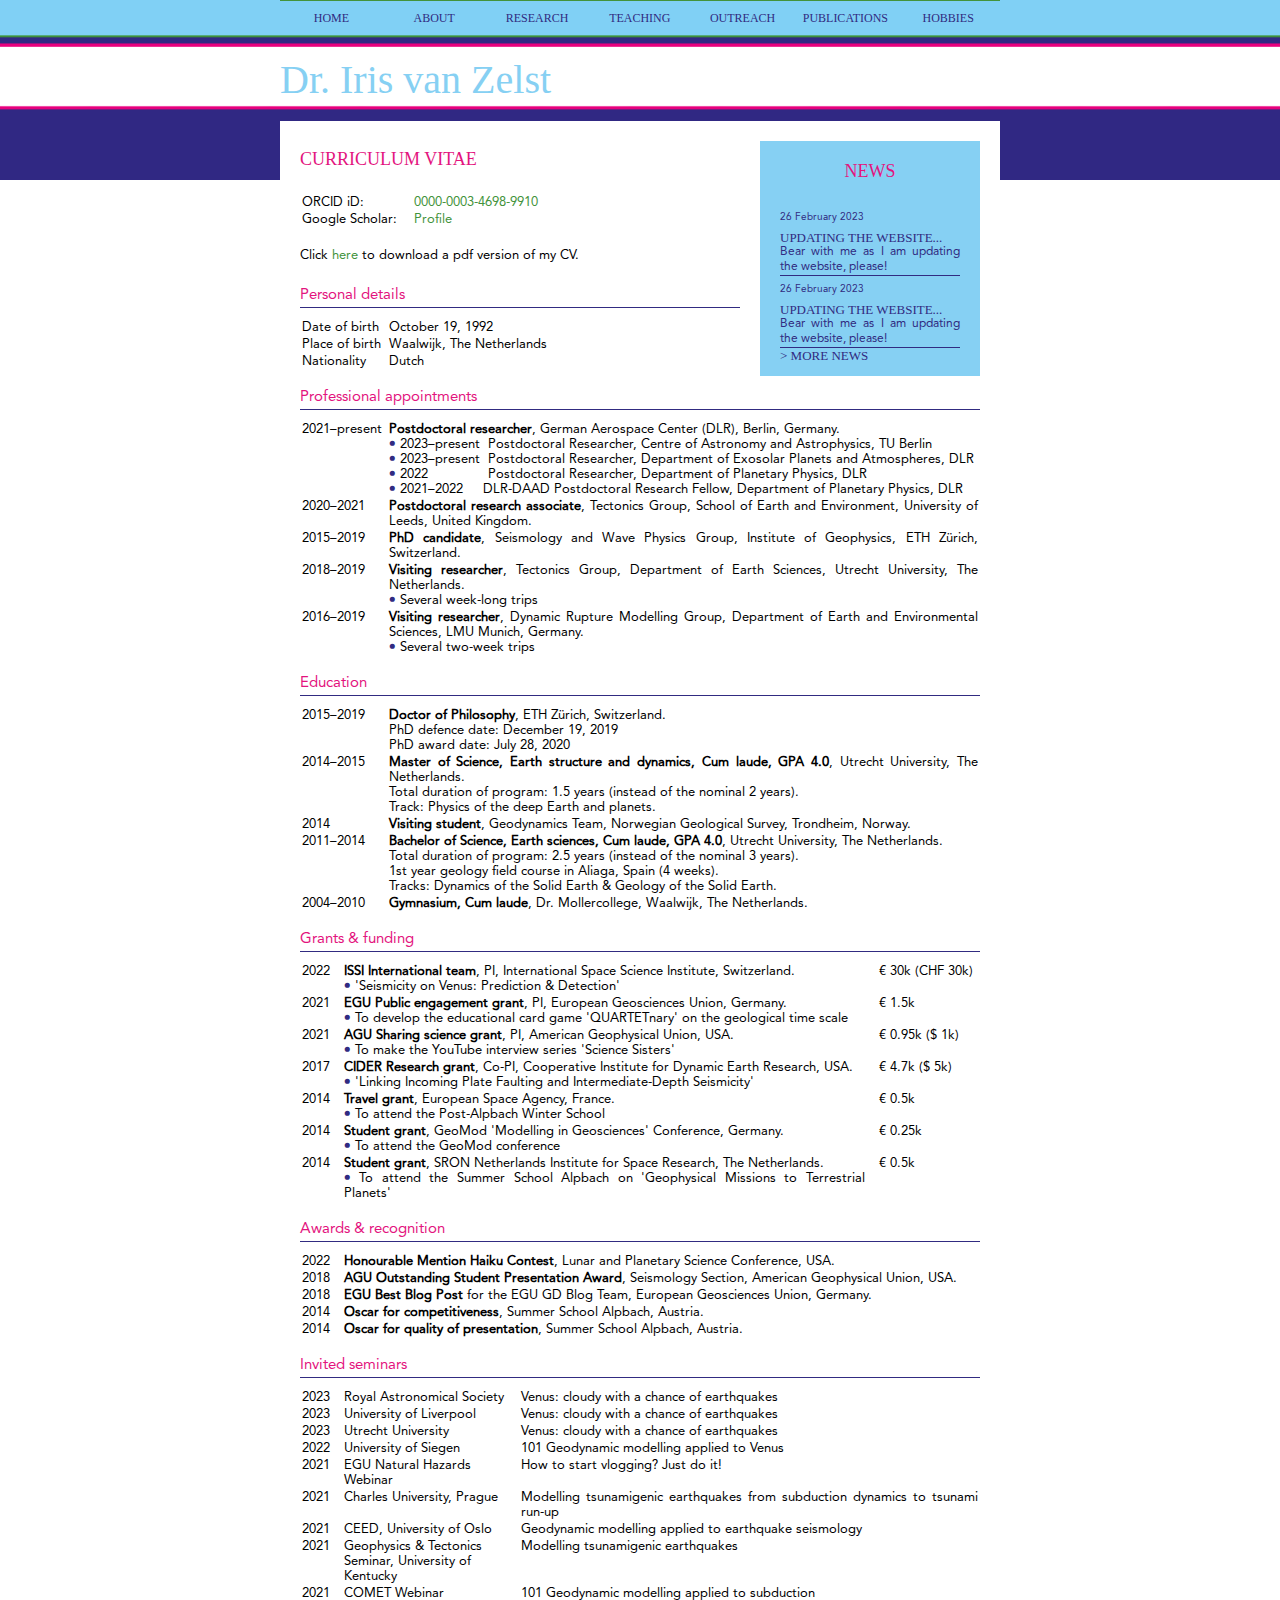
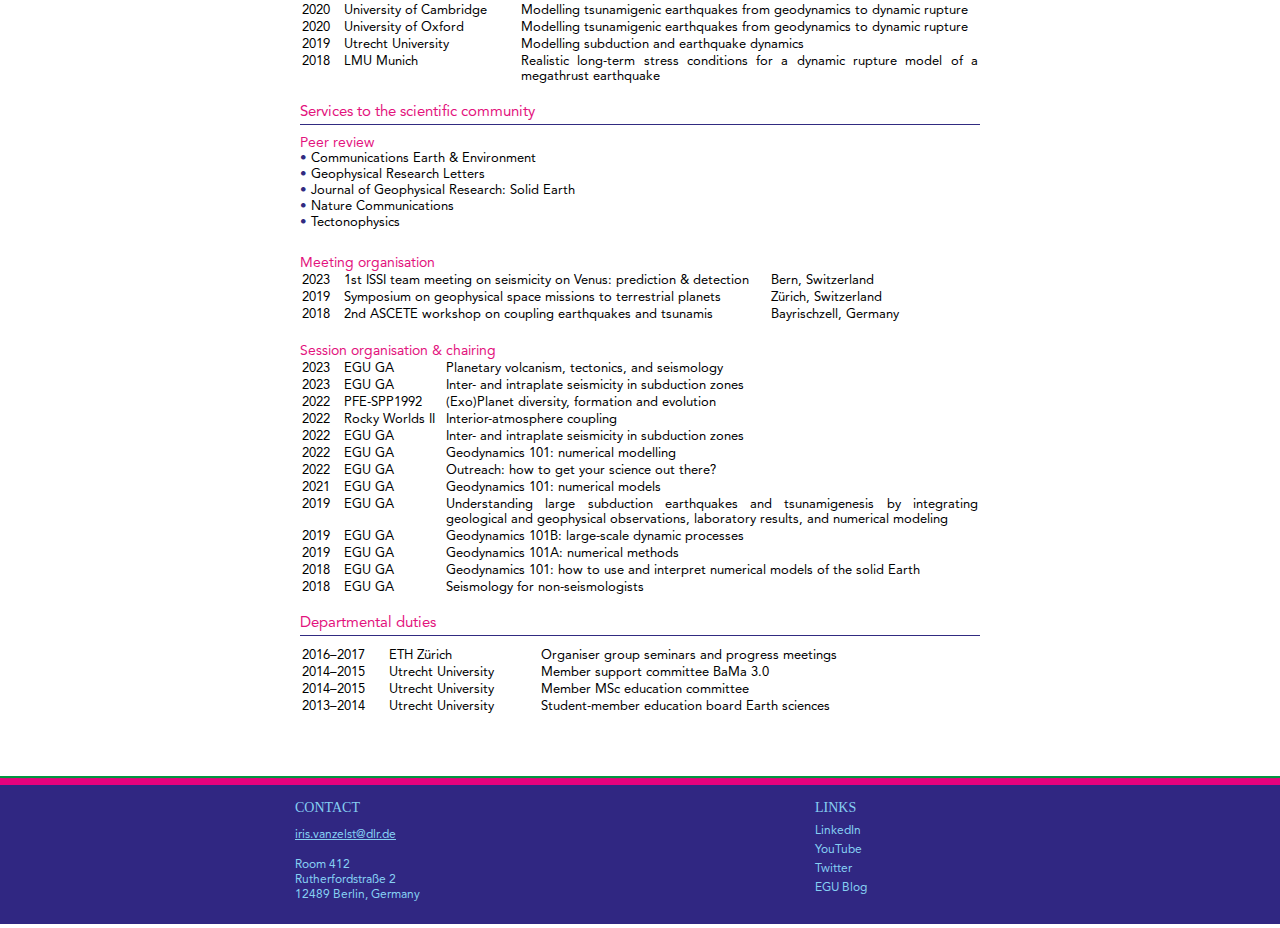
==== commit 0fd93dfb: "change about.html" ====
--- a/about.html
+++ b/about.html
@@ -37,7 +37,7 @@
 
 						<br>
 					<p>
-						Click <a href="cv_Iris.pdf" target="_blank">here</a> to download a pdf version of my complete CV.
+						Click <a href="cv_Iris.pdf" target="_blank">here</a> to download a pdf version of my CV.
 					</p>
 					 
  					<h3>Personal details</h3>
--- a/css/style.css
+++ b/css/style.css
@@ -270,10 +270,10 @@
 #sidebar {
 	float: right;
 	background-position: 0 0;
-	width: 210px;
+	width: 220px;
 	border-bottom: 1px solid #86D0F3;
-	margin: 28px 20px 0 30px;
-	padding-top: 40px;
+	margin: 20px 20px 0px 20px;
+	padding-top: 20px;
 }
 #sidebar h2 {
 	margin: 0 0 11px;
@@ -286,7 +286,6 @@
 	font-size: 14px;
 	font-weight: normal;
 	margin: 20px 0 0;
-	padding: 0 10px;
 }
 #sidebar h5 {
 	color: #312B81;
@@ -319,7 +318,7 @@
     height: 0px;
     border: 0;
 	display:block;
-	border-top: 1px solid #86D0F3;
+	border-top: 1px solid #312B81;
 	margin: 0 0 0px;
 }
 #sidebar > div {
@@ -327,14 +326,10 @@
 	list-style: none;
 	margin: 0;
 	padding: 0;
-	border-left: 1px solid #86D0F3;
-	border-right: 1px solid #86D0F3;
-	border-top: 1px solid #86D0F3;
 }
 #sidebar > div .section {
 	background-position: right top;
 	margin: 0px 0 0;
-	padding-top: 2px;
 }
 #sidebar > div > div:first-child {
 	margin: 0;
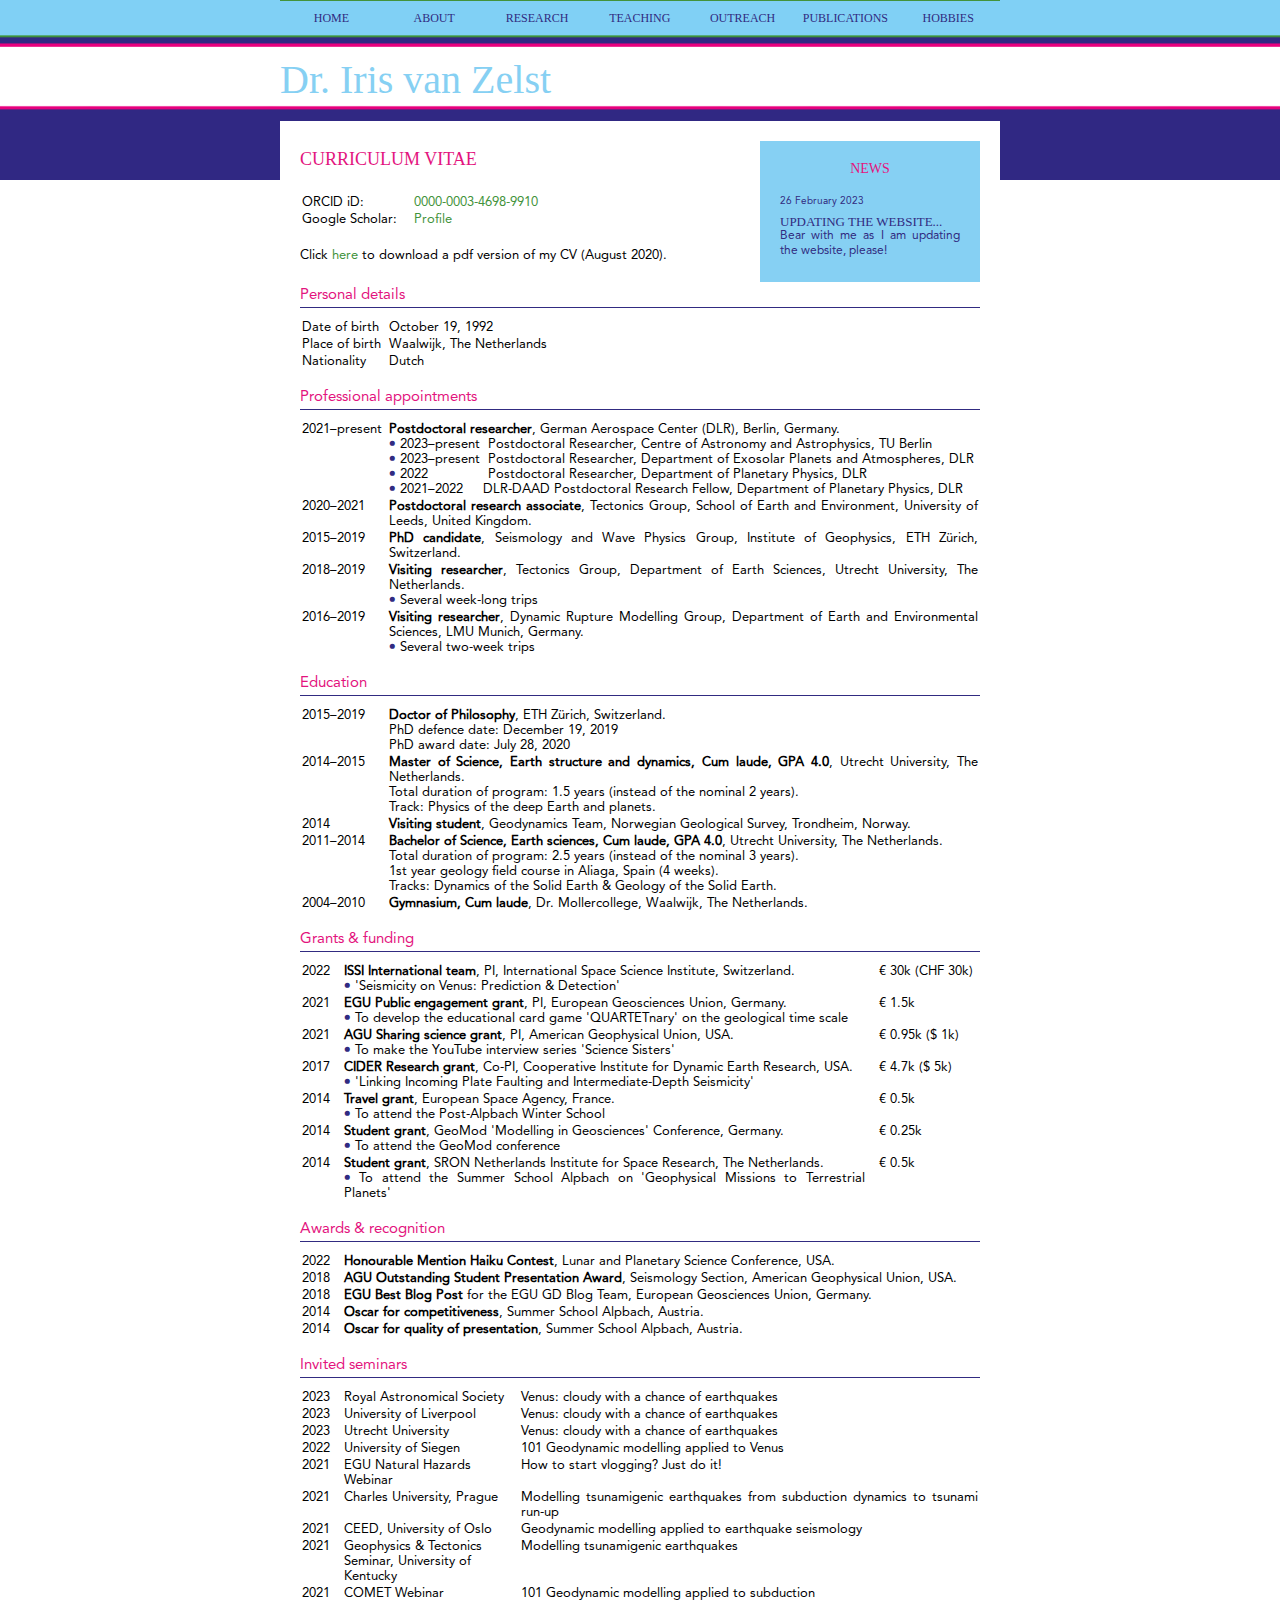
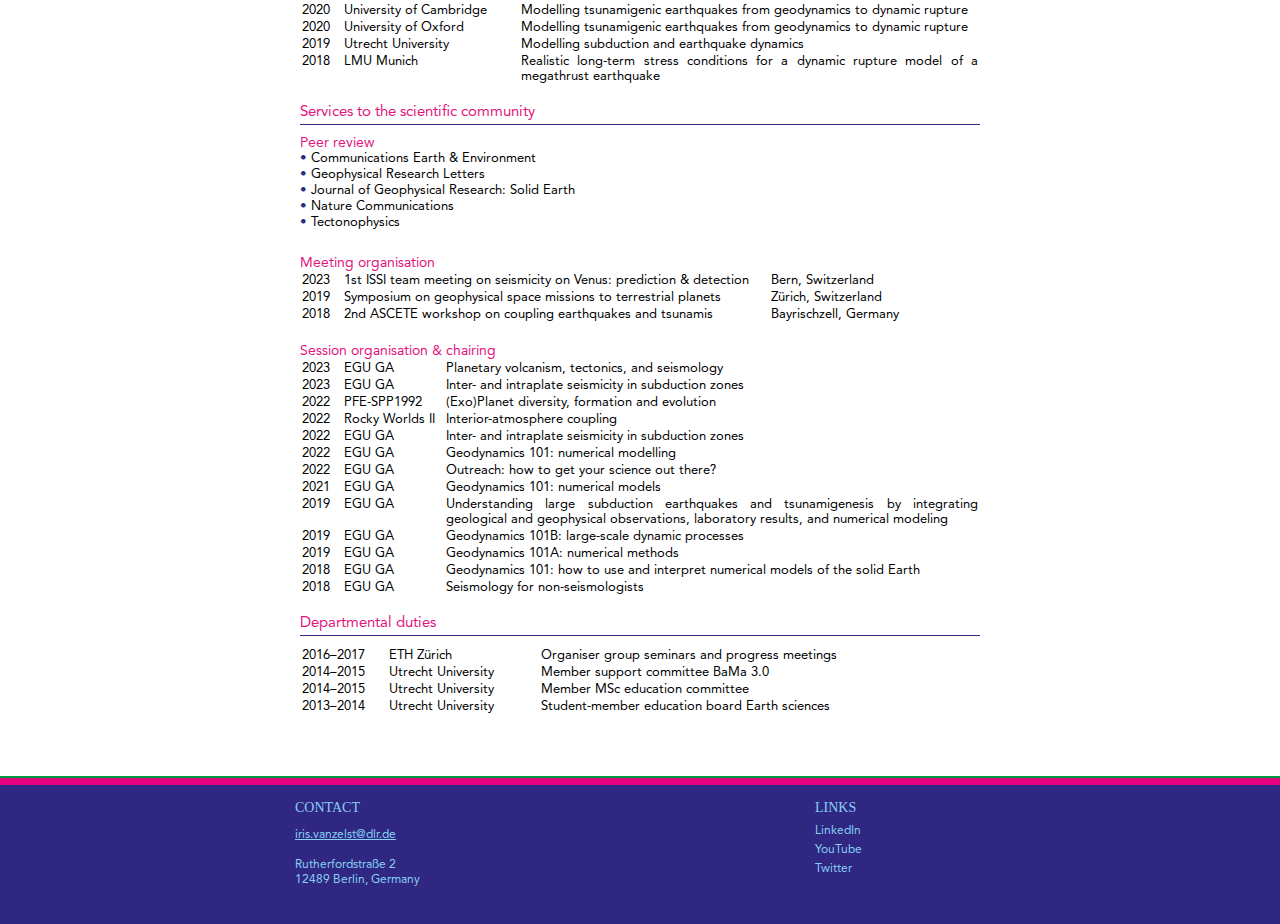
==== commit 5ecbfdf2: "add date to pdf CV" ====
--- a/about.html
+++ b/about.html
@@ -37,7 +37,7 @@
 
 						<br>
 					<p>
-						Click <a href="cv_Iris.pdf" target="_blank">here</a> to download a pdf version of my CV.
+						Click <a href="cv_Iris.pdf" target="_blank">here</a> to download a pdf version of my CV (August 2020).
 					</p>
 					 
  					<h3>Personal details</h3>
--- a/css/style.css
+++ b/css/style.css
@@ -272,13 +272,40 @@
 	background-position: 0 0;
 	width: 220px;
 	border-bottom: 1px solid #86D0F3;
-	margin: 20px 20px 0px 20px;
+	margin: 20px 20px 5px 20px;
 	padding-top: 20px;
 }
 #sidebar h2 {
-	margin: 0 0 11px;
+	color: #E3147E;
+	font-family: "Avenir Black";
+	font-size: 14px;
+	font-weight: normal;
+	line-height: 15px;
+	margin: 0;
 	text-align: center;
 	text-transform: uppercase;
+}
+#sidebar h2 a{
+	color: #E3147E;
+	font-family: "Avenir Black";
+	font-size: 14px;
+	font-weight: normal;
+	line-height: 15px;
+	margin: 0;
+	text-align: center;
+	text-transform: uppercase;
+	text-decoration: none;
+}
+#sidebar h2 a:hover{
+	color: #43933B;
+	font-family: "Avenir Black";
+	font-size: 14px;
+	font-weight: normal;
+	line-height: 15px;
+	margin: 0;
+	text-align: center;
+	text-transform: uppercase;
+	text-decoration: underline;
 }
 #sidebar h4 {
 	color: #E3147E;
@@ -308,6 +335,7 @@
 	color: #312B81;
 	font-size: 12px;
 	line-height: 15px;
+	padding: 0 20px;
 }
 #sidebar p a{
 	color: #43933B;
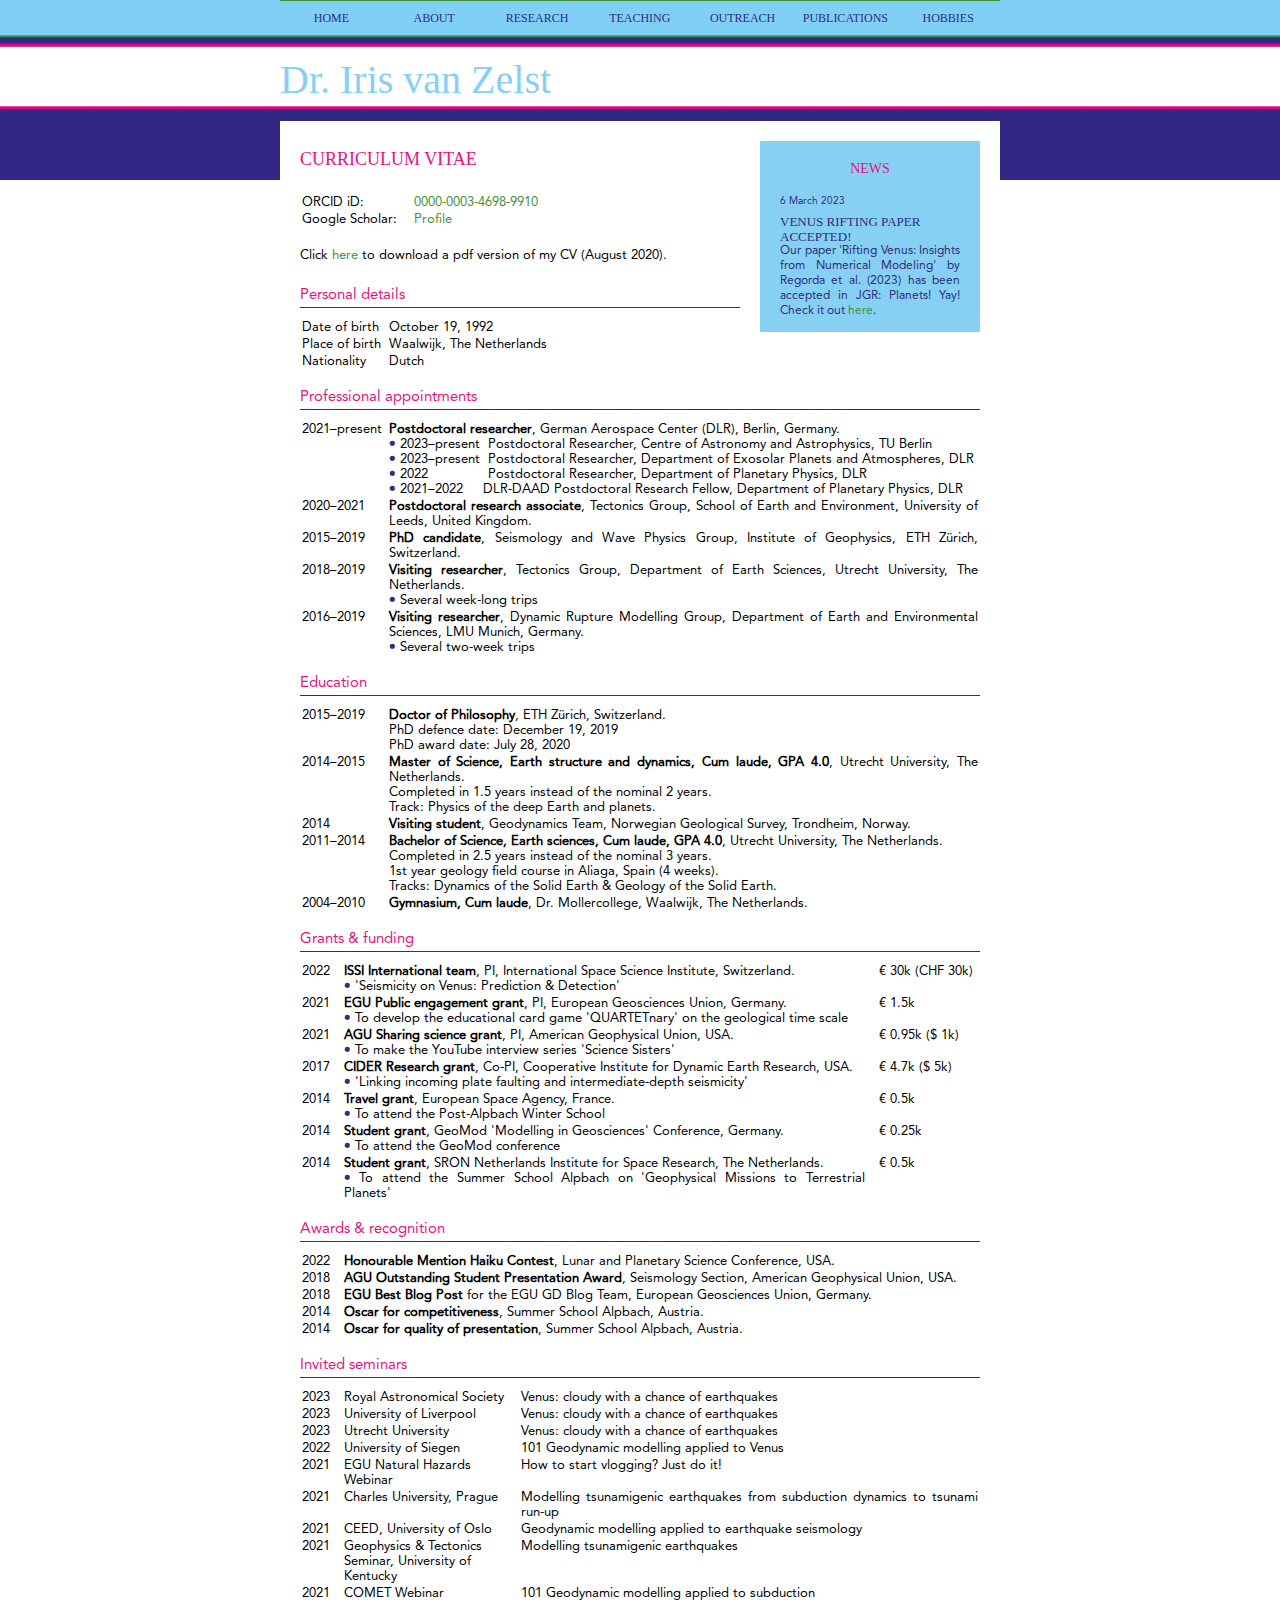
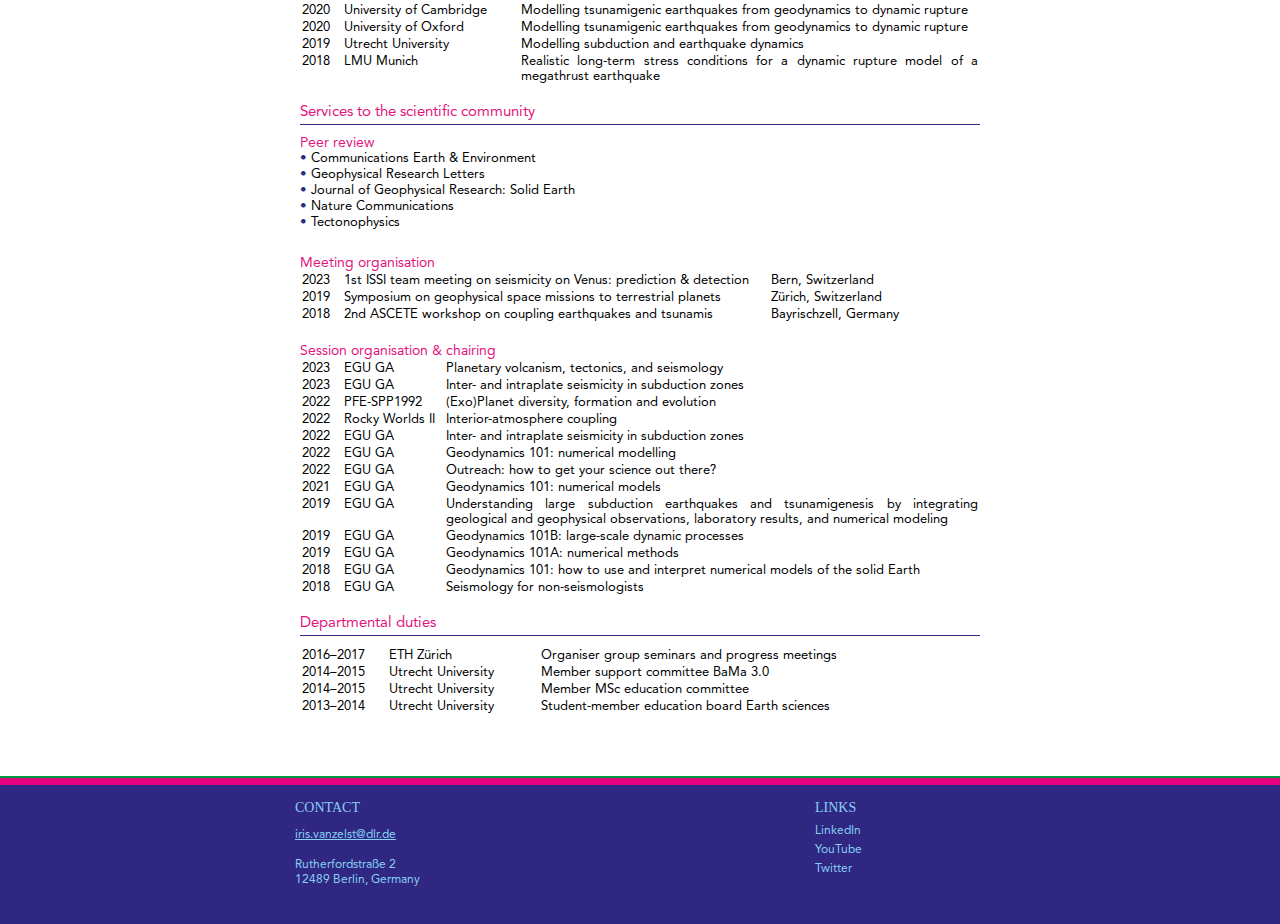
==== commit 13334f76: "updates on formatting to be consistent with CV" ====
--- a/about.html
+++ b/about.html
@@ -101,7 +101,7 @@
 				  </tr>	
 					  <tr>
 					    <td style="vertical-align:top;" width="85px">2014–2015</td>
-					    <td style="vertical-align:top;"><span>Master of Science, Earth structure and dynamics, Cum laude, GPA 4.0</span>, Utrecht University, The Netherlands. <br> Total duration of program: 1.5 years (instead of the nominal 2 years).<br>Track: Physics of the deep Earth and planets.</td>
+					    <td style="vertical-align:top;"><span>Master of Science, Earth structure and dynamics, Cum laude, GPA 4.0</span>, Utrecht University, The Netherlands. <br> Completed in 1.5 years instead of the nominal 2 years.<br>Track: Physics of the deep Earth and planets.</td>
 					  </tr>
 					  <tr>
 					    <td style="vertical-align:top;" width="85px">2014</td>
@@ -109,7 +109,7 @@
 					  </tr>
 					  <tr>
 					    <td style="vertical-align:top;" width="85px">2011–2014</td>
-					    <td style="vertical-align:top;"><span>Bachelor of Science, Earth sciences, Cum laude, GPA 4.0</span>, Utrecht University, The Netherlands. <br> Total duration of program: 2.5 years (instead of the nominal 3 years). <br> 1st year geology field course in Aliaga, Spain (4 weeks). <br> Tracks: Dynamics of the Solid Earth & Geology of the Solid Earth.</td> 
+					    <td style="vertical-align:top;"><span>Bachelor of Science, Earth sciences, Cum laude, GPA 4.0</span>, Utrecht University, The Netherlands. <br> Completed in 2.5 years instead of the nominal 3 years. <br> 1st year geology field course in Aliaga, Spain (4 weeks). <br> Tracks: Dynamics of the Solid Earth & Geology of the Solid Earth.</td> 
 					  </tr>
 					  <tr>
 						  <td style="vertical-align:top;" width="85px">2004–2010</td>
@@ -143,7 +143,7 @@
 						</tr>
 						<tr>
 							<td style="vertical-align:top;" width="40px">2017</td> 
-							<td style="vertical-align:top;" width="525px"><span>CIDER Research grant</span>, Co-PI, Cooperative Institute for Dynamic Earth Research, USA. <br> <span style="color:#312B81">&bull;</span> 'Linking Incoming Plate Faulting and Intermediate-Depth Seismicity'</td>
+							<td style="vertical-align:top;" width="525px"><span>CIDER Research grant</span>, Co-PI, Cooperative Institute for Dynamic Earth Research, USA. <br> <span style="color:#312B81">&bull;</span> 'Linking incoming plate faulting and intermediate-depth seismicity'</td>
 							<td style="vertical-align:top; horizontal-align:center" width="10px"> </td>
 							<td style="vertical-align:top; horizontal-align:center" width="100px"> € 4.7k  ($ 5k) </td>
 						</tr>
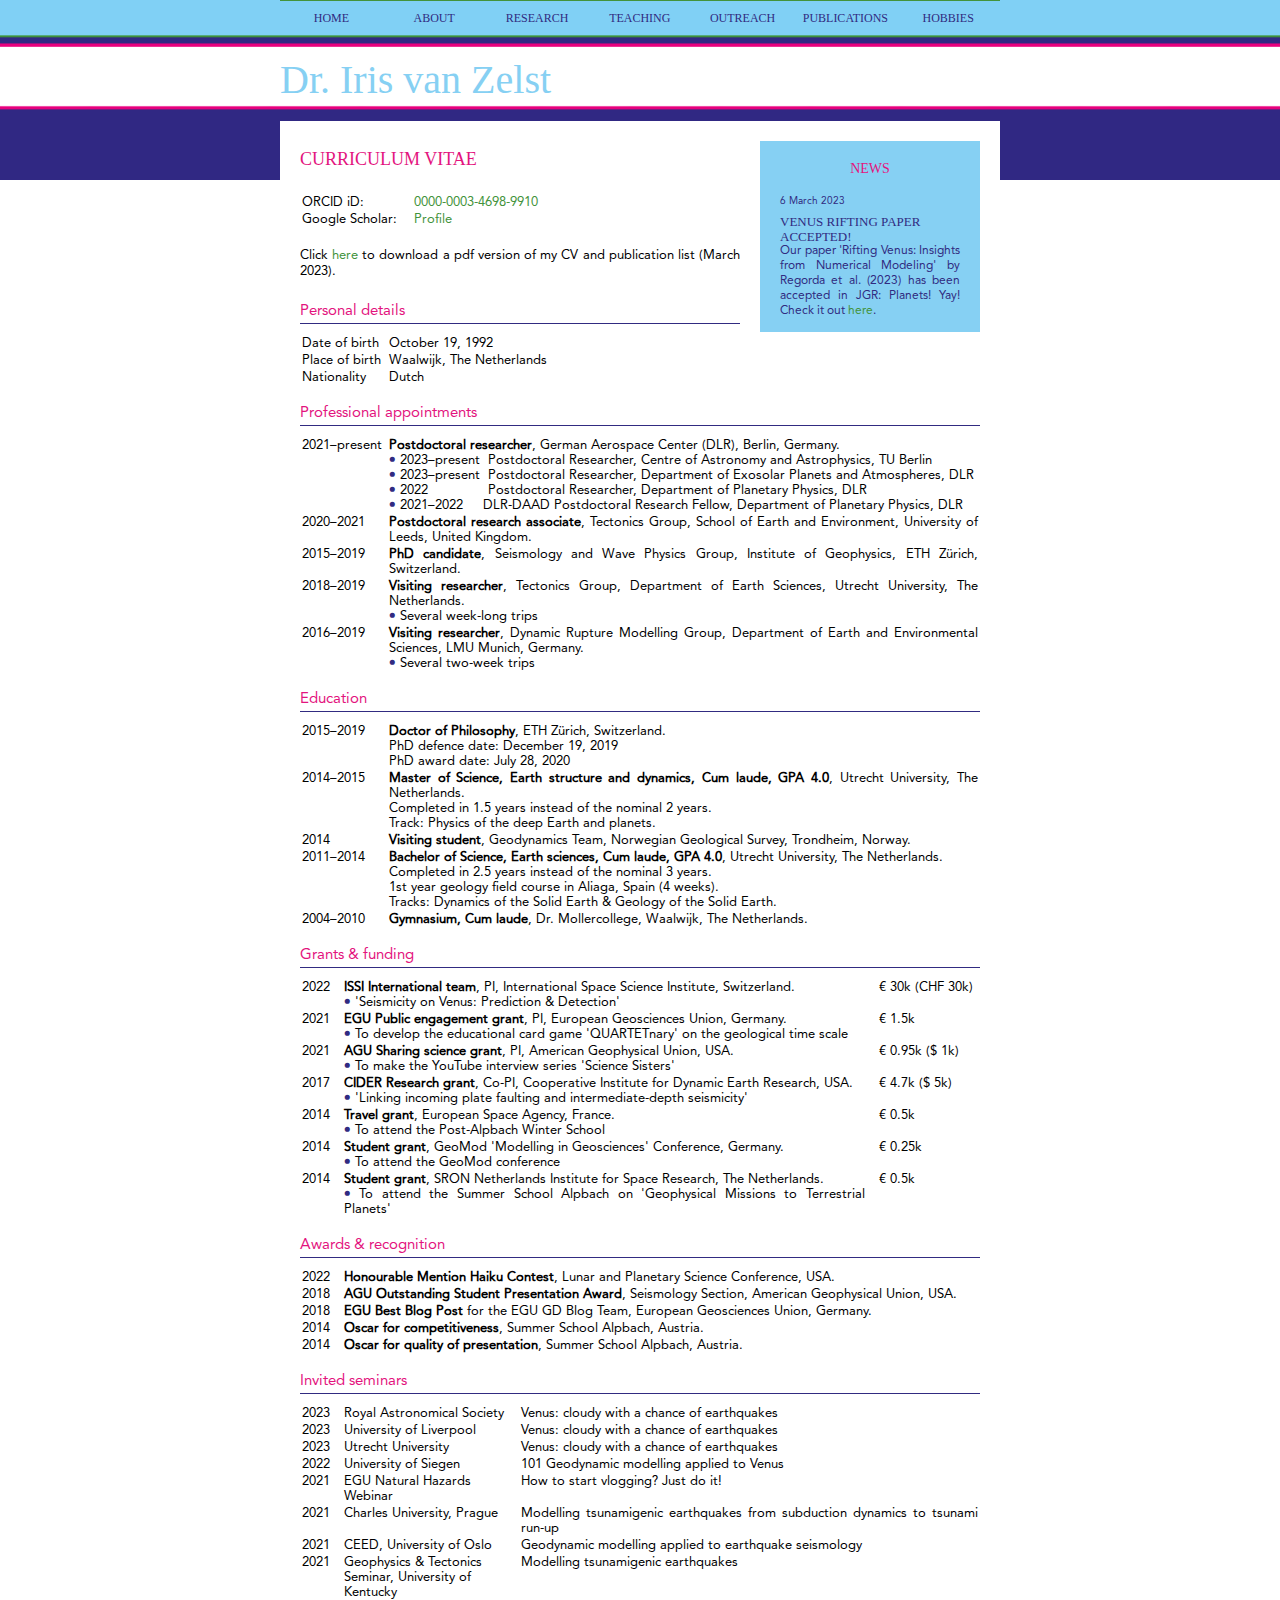
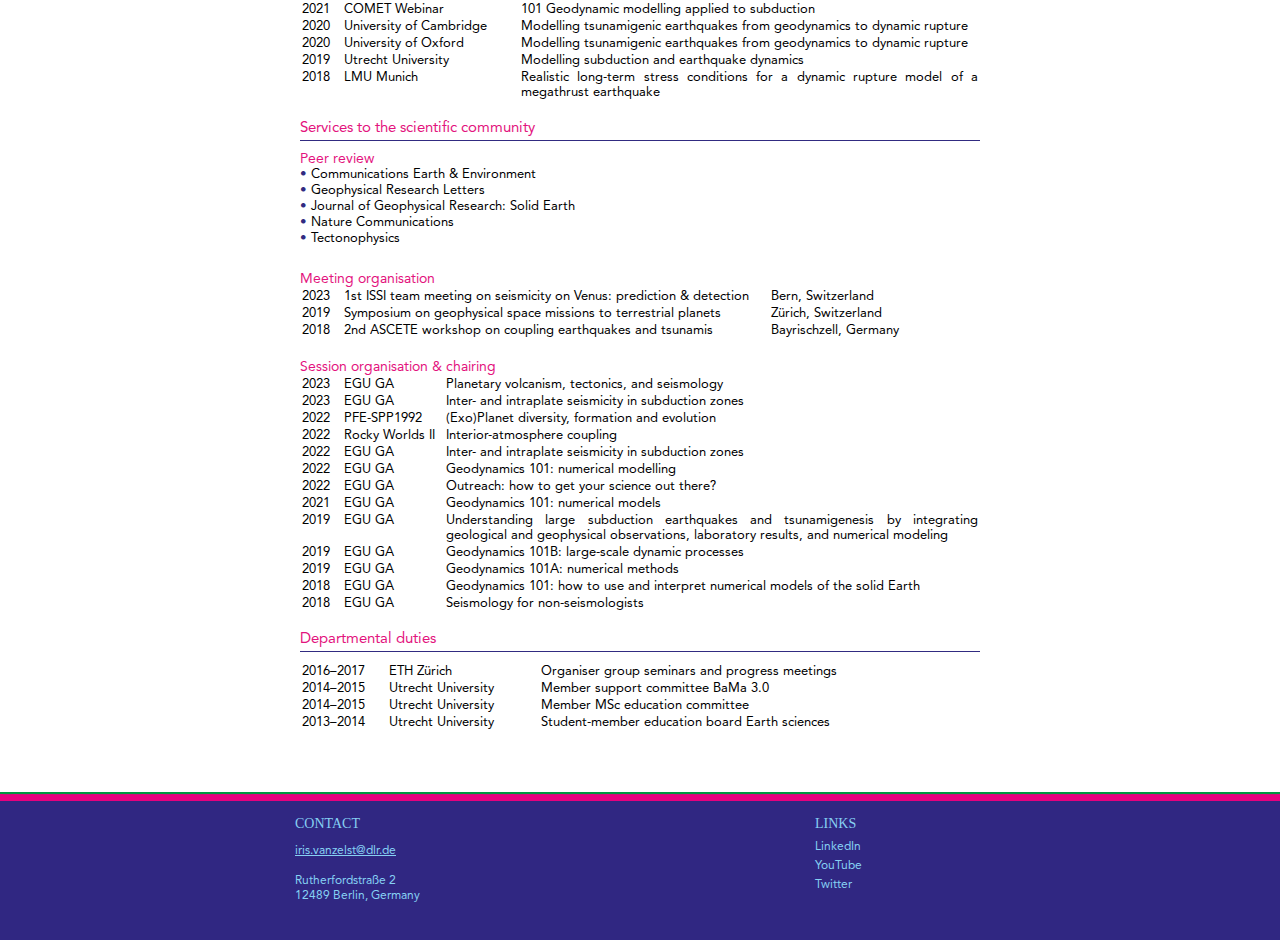
==== commit 052c386c: "update about" ====
--- a/about.html
+++ b/about.html
@@ -37,7 +37,7 @@
 
 						<br>
 					<p>
-						Click <a href="cv_Iris.pdf" target="_blank">here</a> to download a pdf version of my CV (August 2020).
+						Click <a href="cv_Iris.pdf" target="_blank">here</a> to download a pdf version of my CV and publication list (March 2023).
 					</p>
 					 
  					<h3>Personal details</h3>
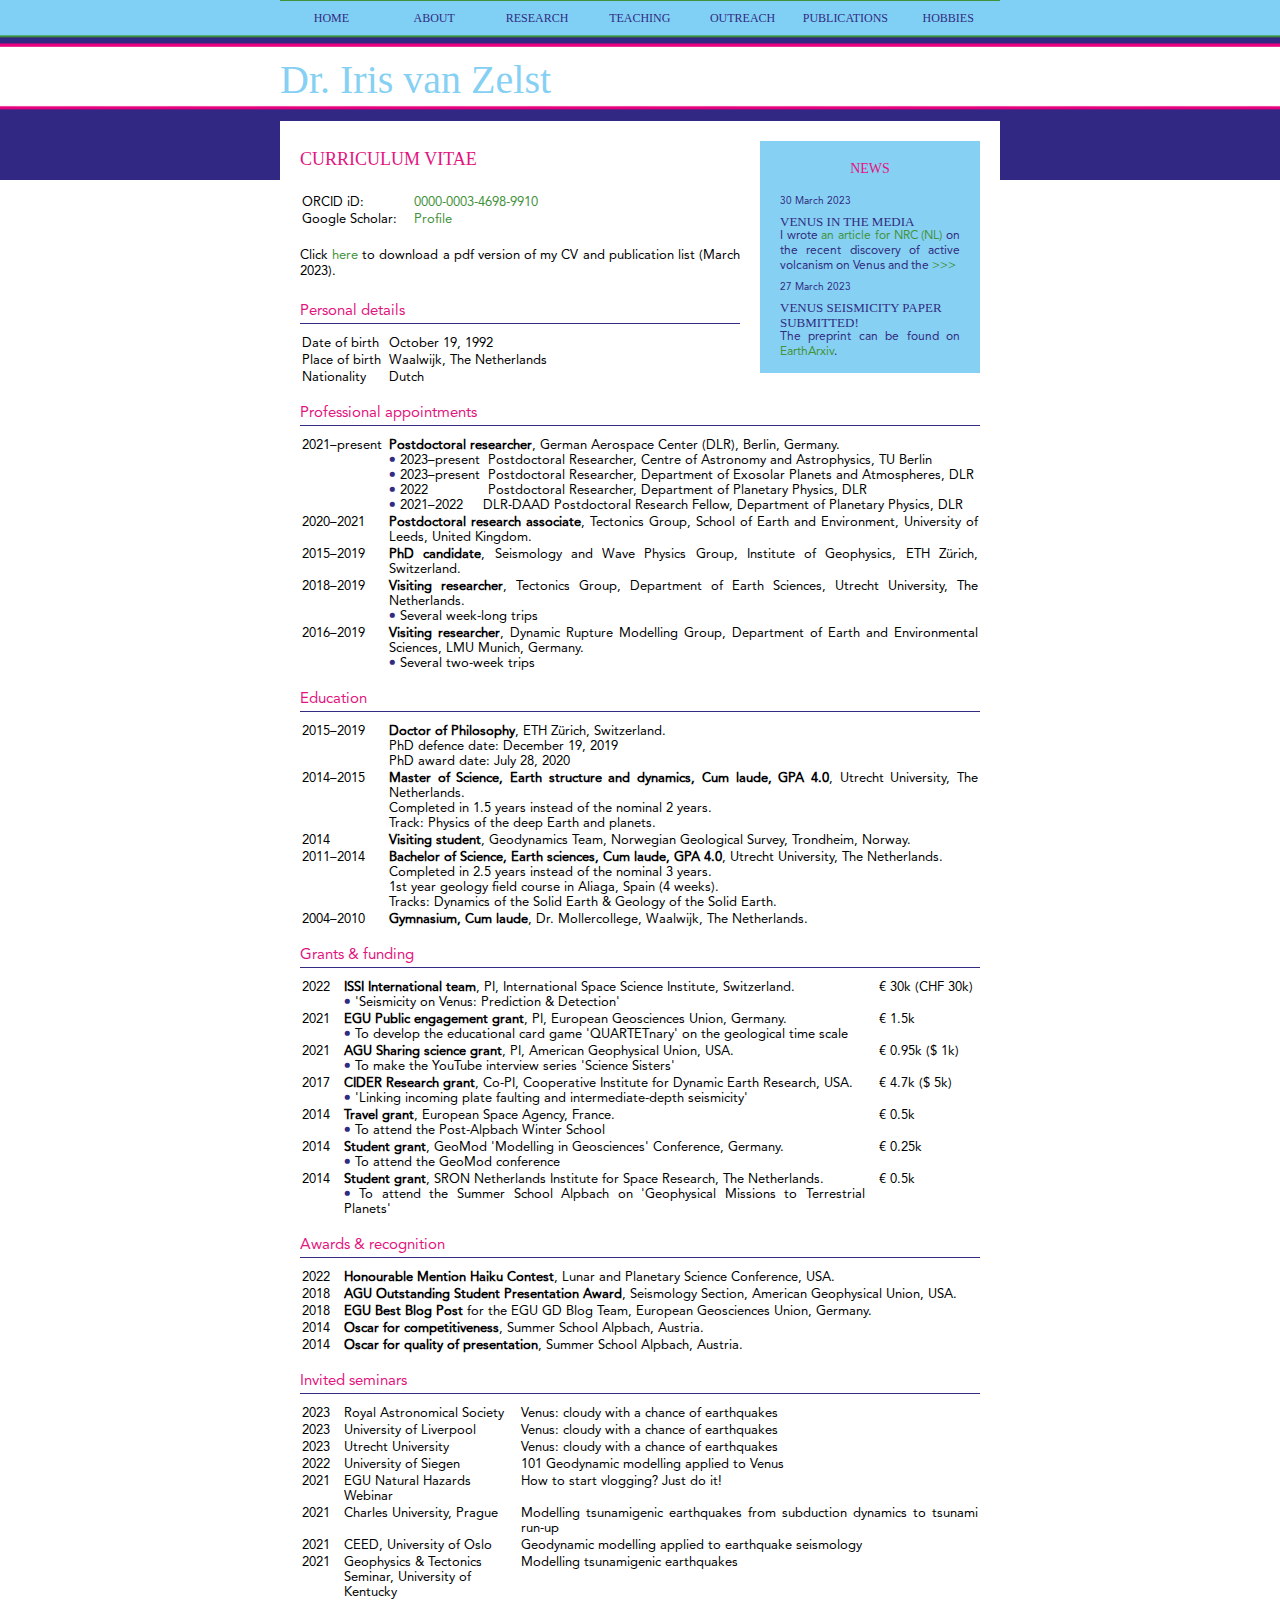
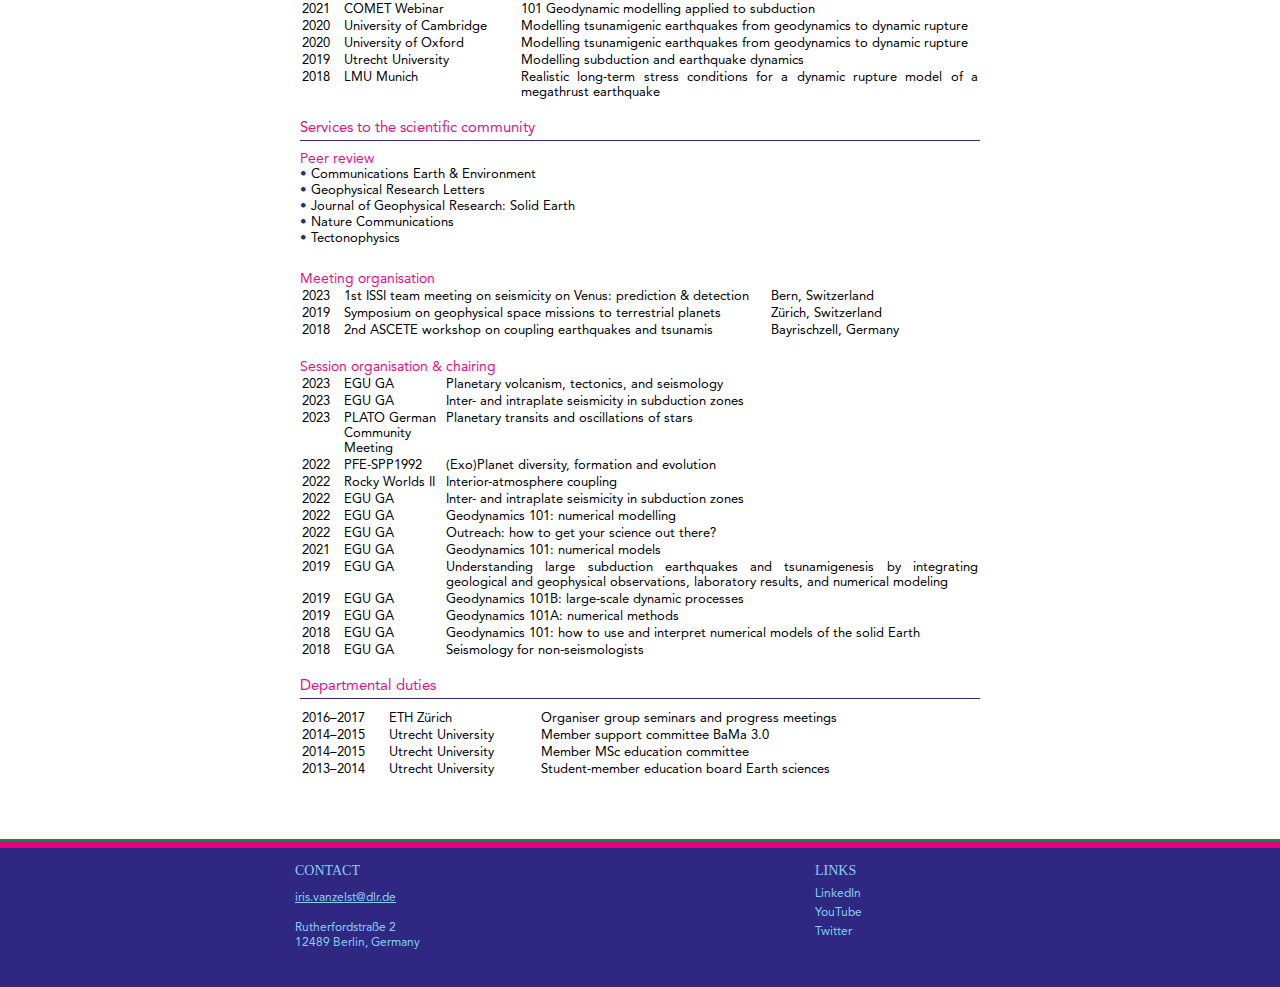
==== commit e6ee5824: "update with PLATO session chairing" ====
--- a/about.html
+++ b/about.html
@@ -314,6 +314,11 @@
 							<td style="vertical-align:top;">2023</td> 
 							<td style="vertical-align:top;">EGU GA</td>
 							<td style="vertical-align:top;">Inter- and intraplate seismicity in subduction zones</td>
+						</tr>
+						<tr>
+							<td style="vertical-align:top;">2023</td> 
+							<td style="vertical-align:top;">PLATO German <br> Community Meeting</td>
+							<td style="vertical-align:top;">Planetary transits and oscillations of stars</td>
 						</tr>
 						<tr>
 							<td style="vertical-align:top;">2022</td> 
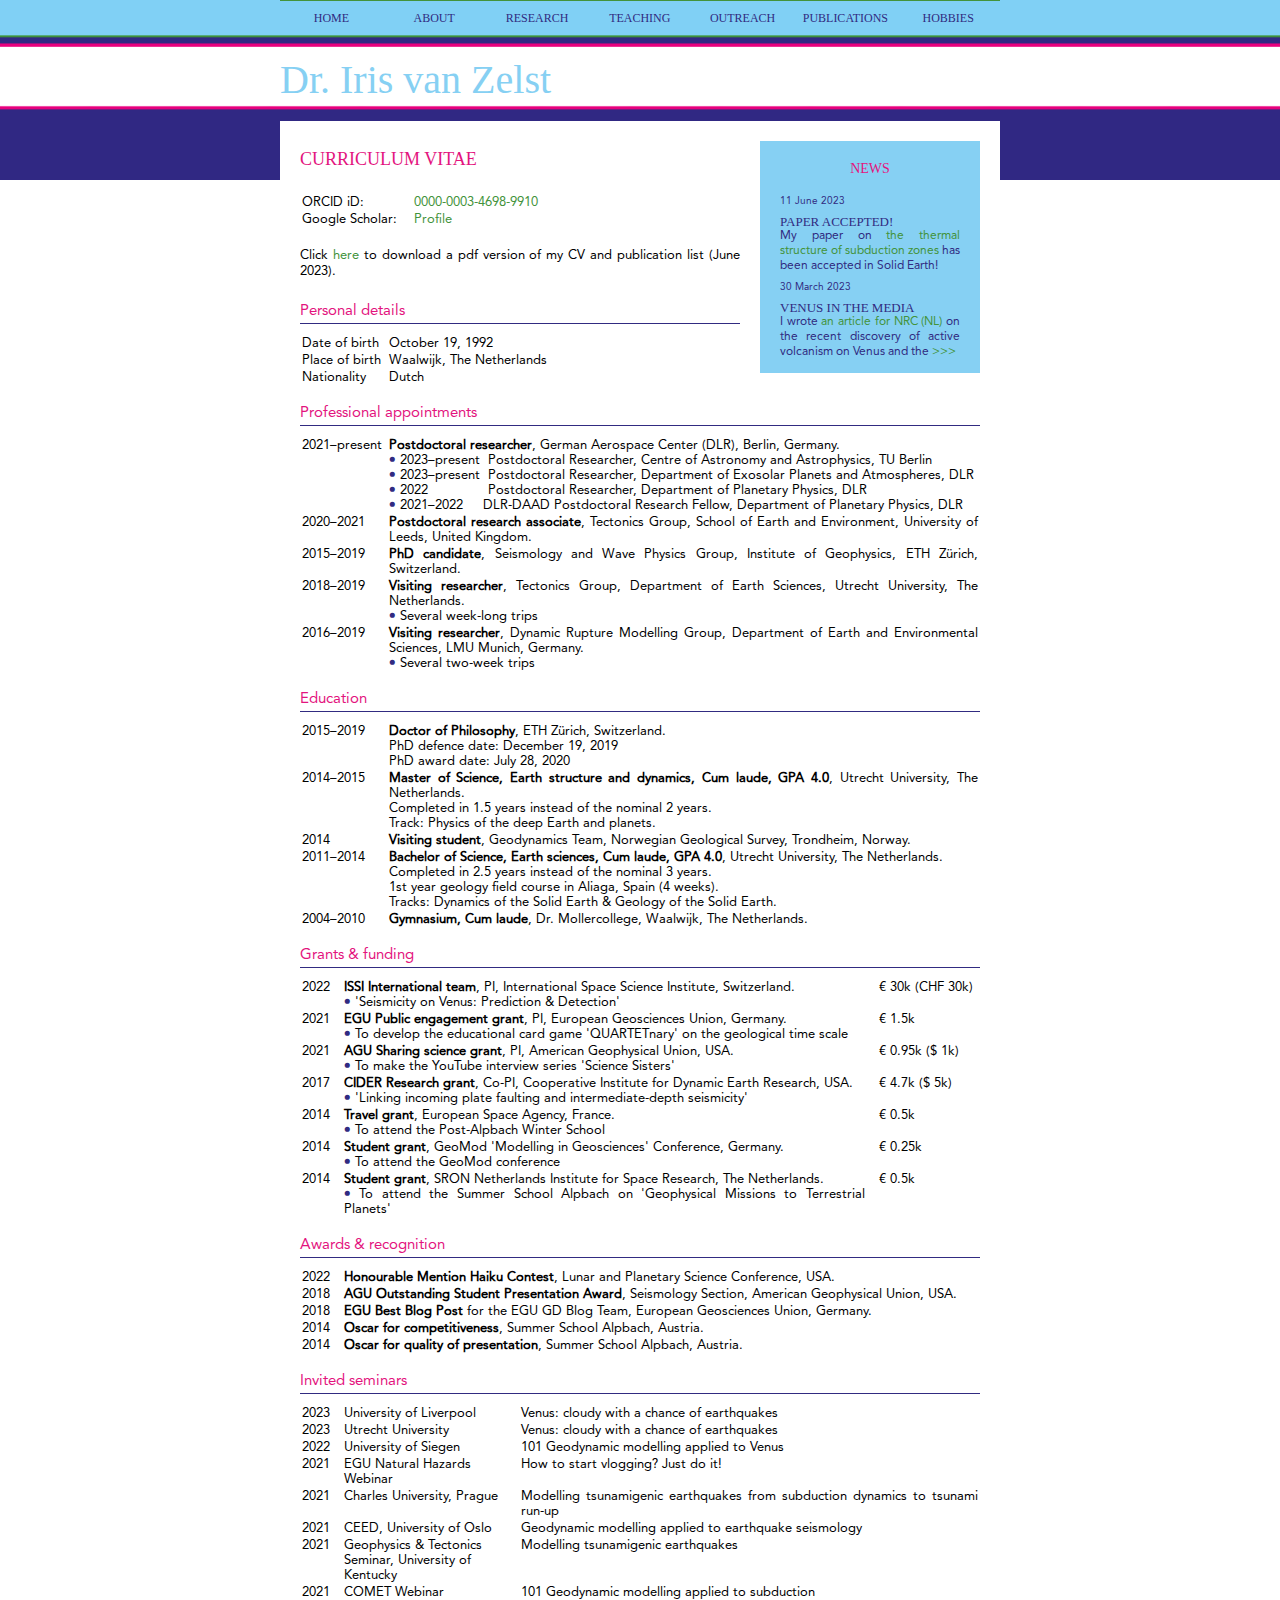
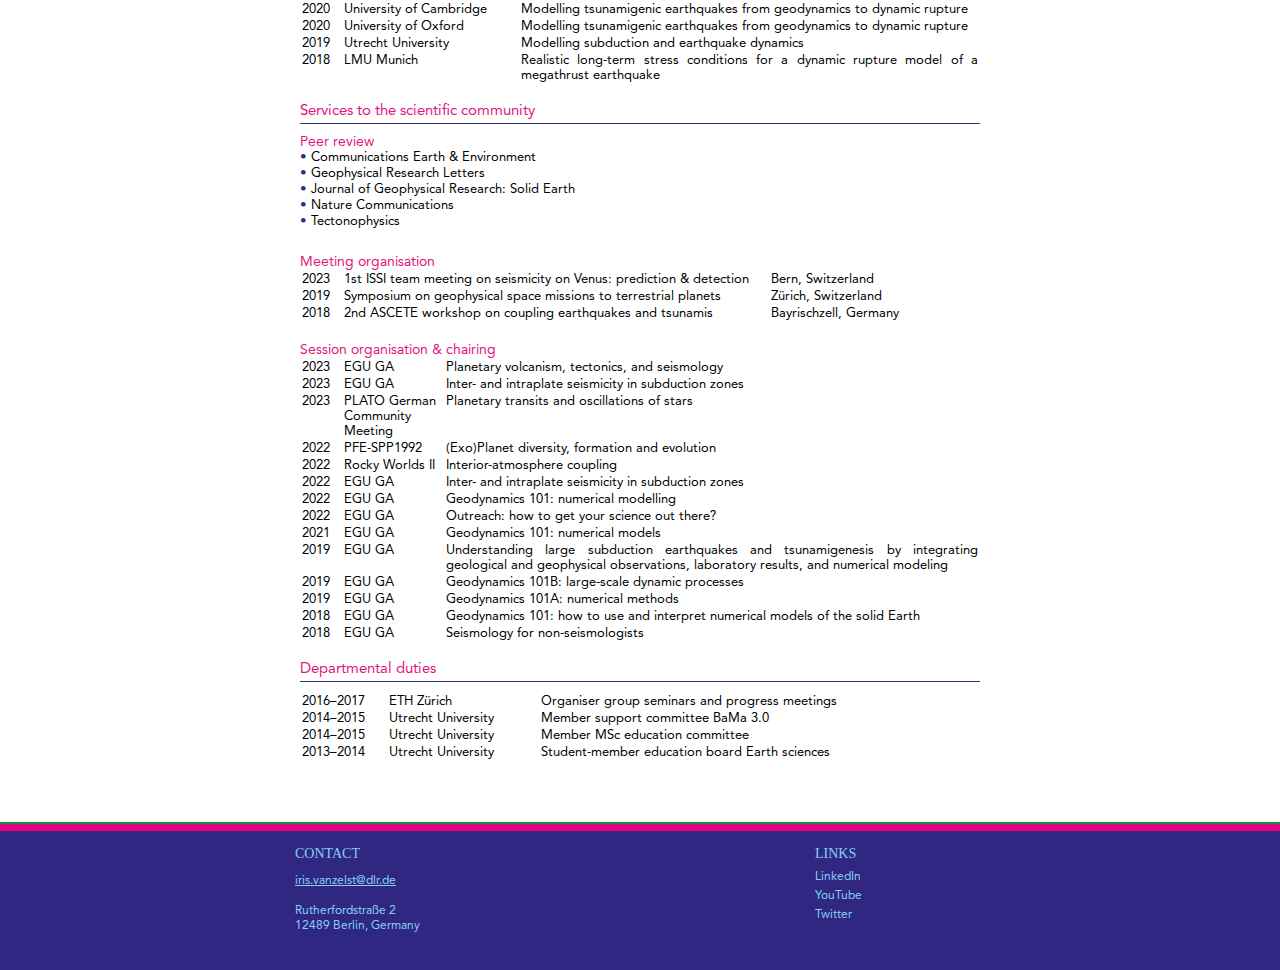
==== commit d96f36da: "update website with new publications, teaching, outreach etc" ====
--- a/about.html
+++ b/about.html
@@ -37,7 +37,7 @@
 
 						<br>
 					<p>
-						Click <a href="cv_Iris.pdf" target="_blank">here</a> to download a pdf version of my CV and publication list (March 2023).
+						Click <a href="cv_Iris.pdf" target="_blank">here</a> to download a pdf version of my CV and publication list (June 2023).
 					</p>
 					 
  					<h3>Personal details</h3>
@@ -202,11 +202,11 @@
 					<h3>Invited seminars</h3>
 					<hr noshade>
 					<table>
-						<tr>
+						<!--<tr>
 							<td style="vertical-align:top;">2023</td> 
 							<td style="vertical-align:top;">Royal Astronomical Society</td>
 							<td style="vertical-align:top;">Venus: cloudy with a chance of earthquakes</td>
-						</tr>
+						</tr>-->
 						<tr>
 							<td style="vertical-align:top;">2023</td> 
 							<td style="vertical-align:top;">University of Liverpool</td>
